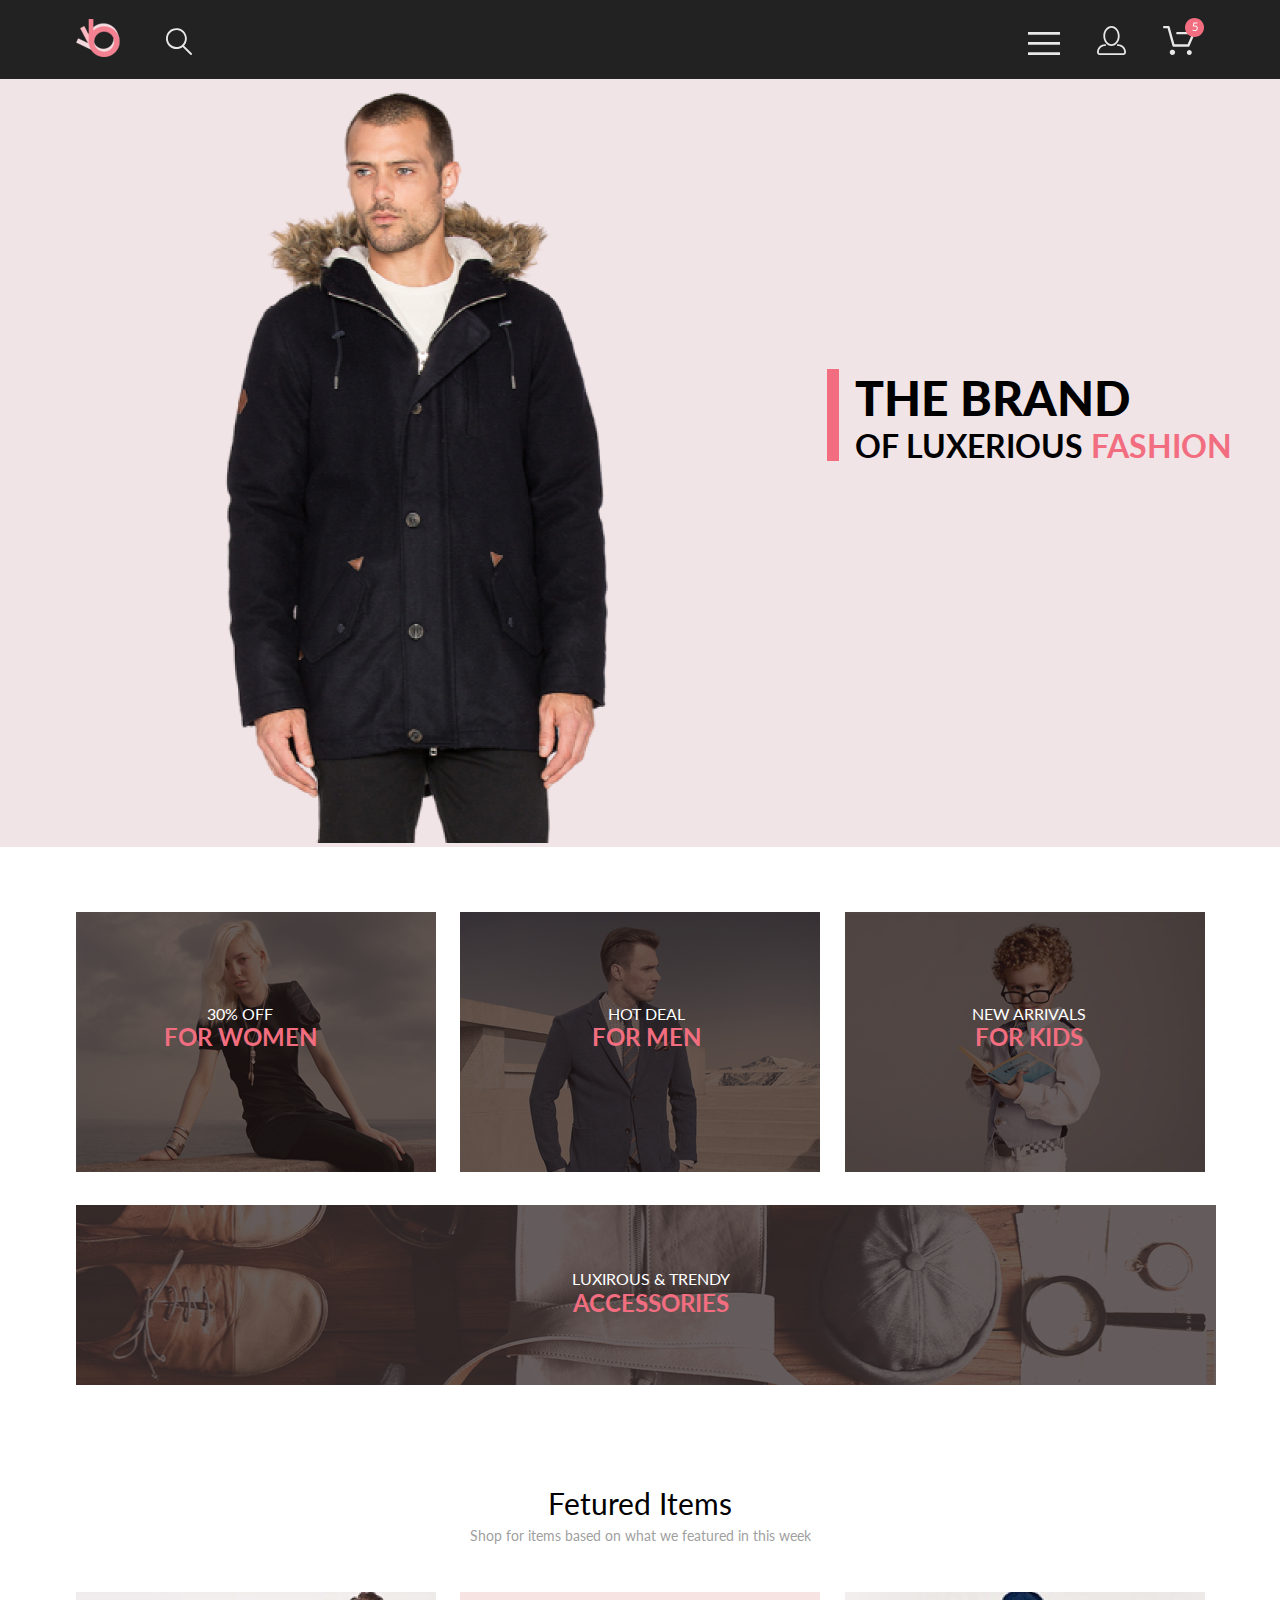
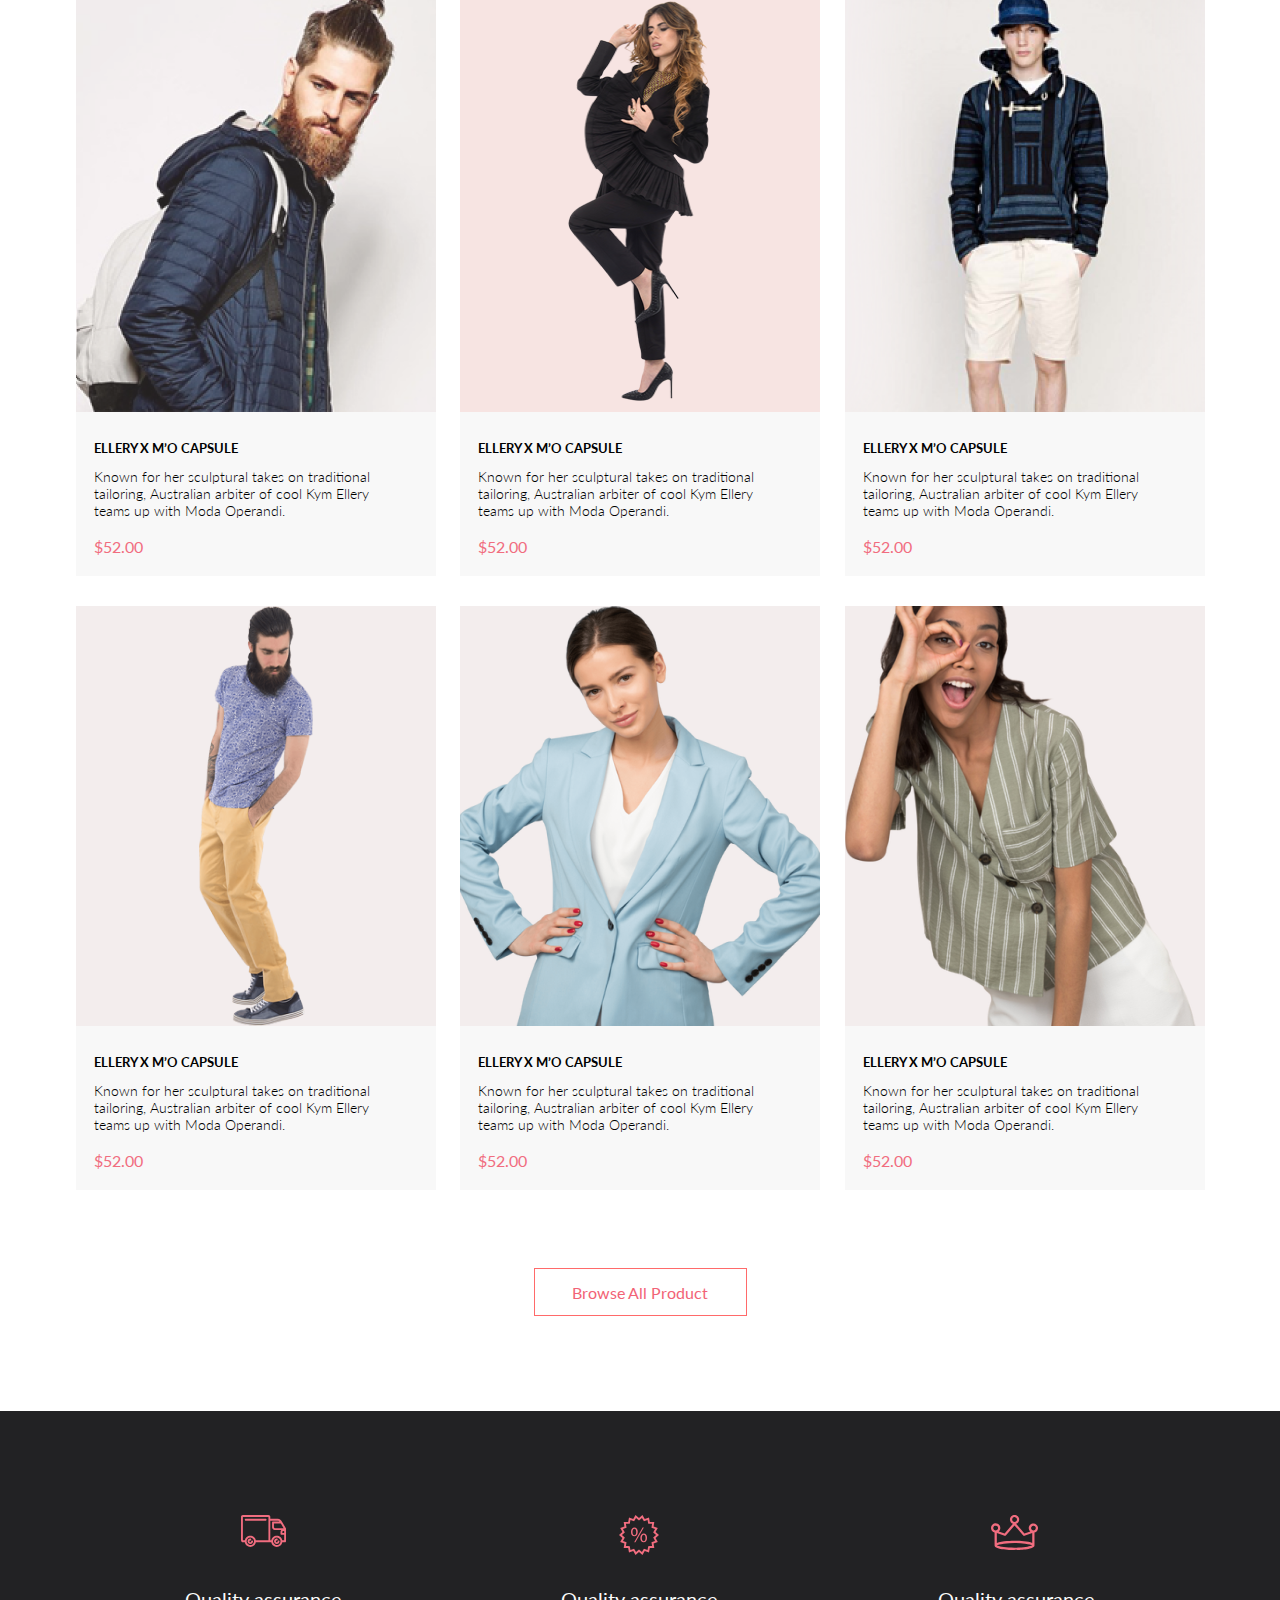
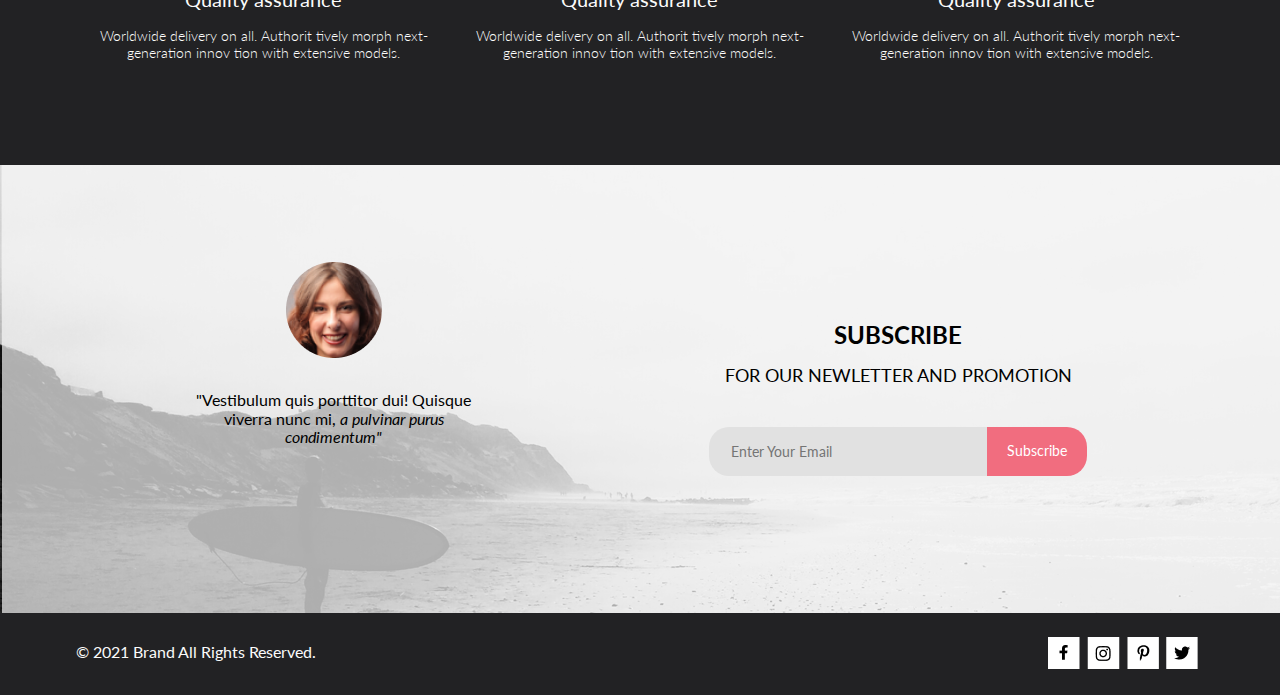
==== html/index.html @ 4361a785 "All pages are ready" ====
<!DOCTYPE html>
<html lang="en">

<head>
    <meta charset="UTF-8">
    <meta http-equiv="X-UA-Compatible" content="IE=edge">
    <meta name="viewport" content="width=device-width, initial-scale=1.0">
    <title>Document</title>
    <link
        href="https://fonts.googleapis.com/css2?family=Lato:ital,wght@0,100;0,300;0,400;0,700;0,900;1,100;1,300;1,400;1,700;1,900&display=swap"
        rel="stylesheet">
    <link rel="stylesheet" href="../css/normalize.css">
    <link rel="stylesheet" href="../css/all.min.css">
    <link rel="stylesheet" href="../css/style.css">
</head>

<body>
    <div class="top-block">
        <div class="container">
            <header class="top-button">
                <div class="top-button-left">
                    <a class="top-button-logo" href='../html/index.html'>
                        <img class="logo-button" src="../img/logo.svg" alt="img_logo">
                    </a>
                    <a class="top-button-search" href=#>
                        <img class="search-button" src="../img/search.svg" alt="img_search">
                    </a>
                </div>
                <div class="top-button-right">
                    <a href=#>
                        <img class="top-menu-button" src="../img/menu.svg" alt="img_menu">
                    </a>
                    <a href='../html/regitsration.html'>
                        <img class="top-button-account" src="../img/person.svg" alt="img_person">
                    </a>
                    <a href='../html/cart.html'>
                        <img class="top-button-cart" src="../img/cart.svg" alt="img_cart">
                    </a>
                </div>
            </header>
        </div>
    </div>
    <main>
        <section class="brand_article">
            <img src="../img/man.png" alt="photo_man">
            <div class="brand_header">
                <h2 class="brand_title">The brand</h2>
                <h3 class="brand_subtitle">of luxerious
                    <span class="fashion_word">fashion</span>
                </h3>
            </div>
        </section>
        <section class="container">
            <div class="categories">
                <div class="categories_item">
                    <a href="#"><img src="../img/for_women.png" alt="category_img" height="260"></a>
                    <div class="categories_item_text">
                        <span class="categories_subtitle">30% off</span> <br>
                        <span class="categories_title">for women</span>
                    </div>
                </div>
                <div class="categories_item">
                    <a href="#"><img src="../img/for_men.png" alt="category_img" height="260"></a>
                    <div class="categories_item_text">
                        <span class="categories_subtitle">Hot deal</span> <br>
                        <span class="categories_title">for men</span>
                    </div>
                </div>
                <div class="categories_item">
                    <a href="#"><img src="../img/for_kids.jpg" alt="category_img" height="260"></a>
                    <div class="categories_item_text">
                        <span class="categories_subtitle">New arrivals</span> <br>
                        <span class="categories_title">for kids</span>
                    </div>
                </div>
                <div class="categories_item_accessories">
                    <a href="#"><img src="../img/accessories.jpg" alt="category_img" height="180"></a>
                    <div class="categories_item_lasttext">
                        <span class="categories_subtitle">Luxirous &amp;&nbsp;Trendy</span> <br>
                        <span class="categories_title">accessories</span>
                    </div>
                </div>
            </div>
        </section>
        <section class="container">
            <header class="header_main">
                <p class="fetures_items">Fetured Items</p>
                <p class="shop_for_items">Shop for items based on&nbsp;what we&nbsp;featured in&nbsp;this week</p>
            </header>
            <ul class="product_item">
                <li class="product_item_block">
                    <a href="../html/product.html"><img src="../img/capsule1.png" alt="capsule"></a>
                    <div class="under_img_info">
                        <h6 class="header_under_img">ELLERY X&nbsp;M&rsquo;O CAPSULE</h6>
                        <p class="content_under_img">Known for her sculptural takes on&nbsp;traditional tailoring,
                            Australian arbiter of&nbsp;cool Kym Ellery teams up&nbsp;with Moda Operandi.</p>
                        <p class="price_under_img">$52.00</p>
                    </div>
                </li>
                <li class="product_item_block">
                    <a href="../html/product.html"><img src="../img/capsule2.png" alt="capsule"></a>
                    <div class="under_img_info">
                        <h6 class="header_under_img">ELLERY X&nbsp;M&rsquo;O CAPSULE</h6>
                        <p class="content_under_img">Known for her sculptural takes on&nbsp;traditional tailoring,
                            Australian arbiter of&nbsp;cool Kym Ellery teams up&nbsp;with Moda Operandi.</p>
                        <p class="price_under_img">$52.00</p>
                    </div>
                </li>
                <li class="product_item_block">
                    <a href="../html/product.html"><img src="../img/capsule3.png" alt="capsule"></a>
                    <div class="under_img_info">
                        <h6 class="header_under_img">ELLERY X&nbsp;M&rsquo;O CAPSULE</h6>
                        <p class="content_under_img">Known for her sculptural takes on&nbsp;traditional tailoring,
                            Australian arbiter of&nbsp;cool Kym Ellery teams up&nbsp;with Moda Operandi.</p>
                        <p class="price_under_img">$52.00</p>
                    </div>
                </li>
                <li class="product_item_block">
                    <a href="../html/product.html"><img src="../img/capsule4.png" alt="capsule"></a>
                    <div class="under_img_info">
                        <h6 class="header_under_img">ELLERY X&nbsp;M&rsquo;O CAPSULE</h6>
                        <p class="content_under_img">Known for her sculptural takes on&nbsp;traditional tailoring,
                            Australian arbiter of&nbsp;cool Kym Ellery teams up&nbsp;with Moda Operandi.</p>
                        <p class="price_under_img">$52.00</p>
                    </div>
                </li>
                <li class="product_item_block">
                    <a href="../html/product.html"><img src="../img/capsule5.png" alt="capsule"></a>
                    <div class="under_img_info">
                        <h6 class="header_under_img">ELLERY X&nbsp;M&rsquo;O CAPSULE</h6>
                        <p class="content_under_img">Known for her sculptural takes on&nbsp;traditional tailoring,
                            Australian arbiter of&nbsp;cool Kym Ellery teams up&nbsp;with Moda Operandi.</p>
                        <p class="price_under_img">$52.00</p>
                    </div>
                </li>
                <li class="product_item_block">
                    <a href="../html/product.html"><img src="../img/capsule6.png" alt="capsule"></a>
                    <div class="under_img_info">
                        <h6 class="header_under_img">ELLERY X&nbsp;M&rsquo;O CAPSULE</h6>
                        <p class="content_under_img">Known for her sculptural takes on&nbsp;traditional tailoring,
                            Australian arbiter of&nbsp;cool Kym Ellery teams up&nbsp;with Moda Operandi.</p>
                        <p class="price_under_img">$52.00</p>
                    </div>
                </li>
            </ul>
            <a href="../html/catalog.html" class="button_browse">Browse All Product</a>
        </section>
        <section class="bottom_block">
            <div class="container">
                <ul class="bottom_block_img">
                    <li><img src="../img/delivery.svg" alt="bottom_img"></li>
                    <li><img src="../img/discounts.svg" alt="bottom_img"></li>
                    <li><img src="../img/assurance.svg" alt="bottom_img"></li>
                </ul>
                <ul class="bottom_block_header">
                    <li>Quality assurance</li>
                    <li>Quality assurance</li>
                    <li>Quality assurance</li>
                </ul>
                <ul class="bottom_block_content">
                    <li class="worldwide_delivery">Worldwide delivery on&nbsp;all. Authorit tively morph
                        next-generation
                        innov tion with extensive models.
                    </li>
                    <li class="worldwide_delivery">Worldwide delivery on&nbsp;all. Authorit tively morph
                        next-generation
                        innov tion with extensive models.
                    </li>
                    <li class="worldwide_delivery">Worldwide delivery on&nbsp;all. Authorit tively morph
                        next-generation
                        innov tion with extensive models.
                    </li>
                </ul>
            </div>
        </section>
    </main>
    <footer class="footer">
        <div class="bottom-content">
            <div class="block">
                <div class="container">
                    <div class="subscription">
                        <div class="subscription_first_column">
                            <img src="../img/feedback.png" alt="feedback_img">
                            <div class="feedback_content">
                                <p class="vestibulum_info">&quot;Vestibulum quis porttitor dui! Quisque viverra
                                    nunc&nbsp;mi,
                                    <span class="pulvinar_info">a&nbsp;pulvinar purus condimentum&quot; </span>
                                </p>
                            </div>
                        </div>
                        <div class="subscription_second_column">
                            <div class="subscribe-button">
                                <p class="title_subscribe">Subscribe</p>
                                <p class="subtitle_subscribe">for our newletter and promotion</p>
                            </div>
                            <div class="input_info">
                                <input type="text" name="email_input" placeholder="Enter Your Email" id="Your_email"
                                    class="inputemail">
                                <form action="#"><button type="submit" class="subscribe_button">Subscribe</button>
                                </form>
                            </div>
                        </div>
                    </div>
                </div>
            </div>
        </div>
        <div class="container">
            <div class="bottoms_rights">
                <div class="rights_reserved">
                    <p>&copy;&nbsp;2021 Brand All Rights Reserved.</p>
                </div>
                <ul class="social-media">
                    <li class="social-media-item"><a href="#"><img src="../img/facebook.png" alt="media_img"></a>
                    </li>
                    <li class="social-media-item"><a href="#"><img src="../img/instagram.png" alt="media_img"></a>
                    </li>
                    <li class="social-media-item"><a href="#"><img src="../img/pinterest.png" alt="media_img"></a>
                    </li>
                    <li class="social-media-item"> <a href="#"><img src="../img/twitter.png" alt="media_img"></a>
                    </li>
                </ul>
            </div>
        </div>
    </footer>
</body>

</html>
---- css/style.css ----
*{
    margin: 0;
    padding: 0;
    font-family: 'Lato', sans-serif;
    font-style: normal;
}
a {
    text-decoration: none;
    color:#6F6E6E;
}
.container {
    max-width: 1129px;
    margin: 0 auto;
}
.top-block {
    background-color: #222222;
}
.top-button {
    display: flex;
    justify-content: space-between;
}
.logo-button{
    padding-top: 18px;
    padding-bottom: 19px;
    padding-right: 41px;
}
.search-button {
    padding-top: 28px;
    padding-bottom: 20px;
}
.top-button-right {
    padding-top: 18px;
}
.top-menu-button {
    padding-right: 33px;
}
.top-button-account {
    padding-right: 33px;
}
.brand_article {
    background-color: #F1E4E6;
    max-width: 1600px;
}
.brand_header {
    margin: 0 0 0 50px;
    text-transform: uppercase;
    position: relative;
    display: inline-block;
    vertical-align: top;
    padding-top: 290px;
}
.brand_header::before {
    content: "";
    display: block;
    width: 12px;
    height: 92px;
    background-color: #f16d7f;
    position: absolute;
    left: -28px;
  }
.brand_title {
    font-weight: 900;
    line-height: 58px;
    font-size: 48px;
}
.brand_subtitle {
    font-weight: 700;
    font-size: 32px;
    line-height: 38px;
}
.fashion_word {
    color: #F16D7F;;
}
.categories {
    display: flex;
    justify-content: space-between;
    flex-wrap: wrap;
}
.categories_item {
    margin-top: 65px;
    position: relative;
}
.categories_item_text {
    position: absolute;
    text-align: center;
    text-transform: uppercase;
    top: 35%;
    right: 33%;
}
.categories_item_lasttext {
    position: absolute;
    text-align: center;
    text-transform: uppercase;
    top: 35%;
    right: 42%;
}
.categories_item_accessories {
    margin-top: 30px;
    max-width: 100%;
    position: relative;
}
.categories_subtitle {
    font-size: 16px;
    line-height: 19px;
    color: #FFFFFF;
    font-weight: 400;
}
.categories_title {
    font-size: 24px;
    line-height: 28px;
    color: #F16D7F;
    font-weight: 700;
}
.header_main {
    text-align: center;
}
.fetures_items {
    font-size: 30px;
    line-height: 36px;
    margin-top: 96px;
    padding-bottom: 6px;
}
.shop_for_items {
    font-size: 14px;
    line-height: 17px;
    margin-bottom: 48px;
    color: #9F9F9F;
}
.product_item {
    list-style: none;
    display: flex;
    justify-content: space-between;
    flex-wrap: wrap;
}

.product_item_block {
    background: #F8F8F8; 
    max-width: 360px;
    margin-bottom: 30px;
}
.under_img_info {
    padding-left: 18px;
}
.header_under_img {
    font-size: 13px;
    line-height: 16px;
    padding-top: 25px;
    padding-bottom: 12px;
}
.content_under_img {
    font-weight: 300;
    font-size: 14px;
    line-height: 17px;
    max-width: 90%;
}
.price_under_img {
    font-size: 16px;
    line-height: 19px;
    color: #F16D7F;
    padding-top: 18px;
    padding-bottom: 20px;
}
.slider_button {
    margin-top: 19px;
    margin-bottom: 97px;
    display: flex;
    justify-content: space-between;
    font-weight: 300;
    font-size: 16px;
    line-height: 19px;
    color:#EBEBEB;
    border: 1px solid #EBEBEB;
    text-align: center;
    max-width: 283px;
    margin-left: 36%;
    padding-bottom: 13px;
    padding-top: 12px;
}
.slide_pages_one {
    color: #EF5B70;
}
.slider_button::before {
    content: url(../img/leftarrow.svg);
    padding-left: 15px;
}
.slider_button::after {
    content: url(../img/rightarrow.svg);
    padding-right: 15px;
}
.button_browse {
    text-decoration: none;
    display: block;
    color: #F26376;
    font-size: 16px;
    line-height: 19px;
    padding-top: 14px;
    padding-bottom: 13px;
    border: 1px solid #FF6A6A;
    text-align: center;
    max-width: 211px;
    align-items: center;
    margin: auto;
    margin-top: 48px;
}
.bottom_block {
    background: #222224;
    max-height: 431px;
    padding-top: 104px;
    padding-bottom: 104px;
    color: #FBFBFB;
    margin-top: 95px;
}
.bottom_block_img {
    display: flex;
    justify-content: space-around;
    list-style: none;
}
.bottom_block_header {
    padding-top: 28px;
    padding-bottom: 16px;
    font-size: 19.96px;
    line-height: 24px;
    font-weight: 400;
    display: flex;
    justify-content: space-around;
    list-style: none;
}
.bottom_block_content {
    font-weight: 300;
    font-size: 14px;
    line-height: 17px;
    display: flex;
    justify-content: space-around;
    text-align: center;
    list-style: none;
}
.footer {
    background: #222224;
}
.block {
    background: url(../img/subscribe_info.png);
    max-height: 448px;
}
.subscription {
    display: flex;
    justify-content: space-around;
    text-align: center;
}
.subscription_first_column {
    padding-top: 97px;
    max-width: 25%;
}
.feedback_content {
    padding-top: 30px;
    padding-bottom: 126px;
}
.pulvinar_info {
    font-style: italic;
}
.subscribe-button {
    padding-top: 150px;
    text-transform: uppercase;
    font-size: 24px;
    line-height: 167.2%;  
}
.title_subscribe {
    font-size: 24px;
    font-weight: 700;
}
.subtitle_subscribe {
    font-size: 18px;
    line-height: 30px;
    font-weight: 400;
    line-height: 40px;
}
.input_info {
    font-size: 14px;
    line-height: 17px;
    display: flex;
    padding-top: 32px;
    padding-bottom: 156px;
}
.inputemail {
    background: #E1E1E1;
    height: 49px;
    width: 256px;
    border: none;
    padding-left: 22px;
    border-top-left-radius: 20px;
    border-bottom-left-radius: 20px;
}
.subscribe_button {
    background: #F16D7F;
    height: 49px;
    width: 100px;
    border: none;
    color: #FFFFFF;
    border-top-right-radius: 20px;
    border-bottom-right-radius: 20px;
}
.bottoms_rights {
    display: flex;
    justify-content: space-between;
}
.rights_reserved {
    padding-top: 30px;
    padding-bottom: 30px;
    background: #222224;
    color: #FBFBFB;
}
.social-media {
    display: flex;
    list-style: none;
    padding-top: 24px;
    padding-bottom: 23px;
}
.social-media-item {
    padding-right: 7px;
}
.arrivals_heading {
    background-color: #F8F3F4;
    padding-top: 59px;
    padding-bottom: 60px;
}
.top_arrivals_block {
    display: flex;
    justify-content: space-between;
    text-transform: uppercase;
}
.top_arrivals_head {
    font-size: 24px;
    line-height: 29px;
    color: #F16D7F;
    text-decoration: none;
}
.top_arrivals_title {
    font-weight: 300;
    font-size: 14px;
    line-height: 17px;
    color: #636363;
    text-decoration: none;
}
.top_arrivals_subtitle {
    font-weight: 700;
    color: #F16D7F;
}
.customization {
    margin-top: 51px;
    margin-bottom: 64px;
    text-transform: uppercase;
    font-size: 14px;
    line-height: 17px;
    display: flex;
}
.top_filter {
    font-weight: 600;
    min-width: 34%;
}
.top_filter::after {
    content: url(../img/filter.svg);
    padding-left: 11px;
}
.top_tranding {
    list-style: none;
    display: flex;
    color: #6F6E6E;
}
.top_tranding_now::after {
    content: url(../img/arrow.svg);
    padding-left: 10px;
    padding-right: 27px;
}
.top_size::after {
    content: url(../img/arrow.svg);
    padding-left: 10px;
    padding-right: 27px;
}
.top_price::after {
    content: url(../img/arrow.svg);
    padding-left: 10px;
    padding-right: 27px;
}
.select_outfit {
    background-color: #F7F7F7;
    display: flex;
    justify-content: space-between;
}
.select_outfit::before {
    content: url(../img/arrow_left.svg);
    padding-top: 365px;
}
.select_outfit::after {
    content: url(../img/arrow_right.svg);
    padding-top: 365px;
}
.item_info {
    border: 1px solid #EAEAEA;
    padding-top: 64px;
    padding-bottom: 64px;
    margin-bottom: 129px;
}
.item_description {
    text-align: center;
}
.item_description_title {
    text-transform: uppercase;
    font-weight: 300;
    font-size: 14px;
    line-height: 17px;
    color: #F16D7F;
}
.item_description_title::after {
    content: '';
    display: block;
    width: 63px;
    height: 3px;
    background-color: #EF5B70;
    margin: 12px auto;
    align-items: center;
}
.item_description_subtitle {
    text-transform: uppercase;
    font-weight: 300;
    font-size: 18px;
    line-height: 22px;
    color: #4D4D4D;
}
.item_description_text {
    font-weight: 300;
    font-size: 14px;
    line-height: 17px;
    color: #5E5E5E;
    padding-top: 48px;
    padding-bottom: 32px;
    display: inline-block;
    max-width: 49%;
    padding-bottom: 32px;
}
.item_description_price {
    font-weight: 300;
    font-size: 24px;
    line-height: 29px;
    color: #EF5B70;
}
.item_description_price::after {
    content: '';
    border: 1px solid #EAEAEA;
    display: block;
    margin: 65px auto;
    width: 641px;
}
.select_item_list {
    display: flex;
    justify-content: center;
    text-align: center;
    list-style: none;
    text-transform: uppercase;
    font-size: 14px;
    line-height: 17px;
    color: #6F6E6E;
}
.select_item_color::after {
    content: url(../img/arrow.svg);
    padding-left: 9px;
    padding-right: 23px;
}
.select_item_size::after {
    content: url(../img/arrow.svg);
    padding-left: 9px;
    padding-right: 23px;
}
.select_item_quantity::after {
    content: url(../img/arrow.svg);
    padding-left: 9px;
}
.product_item_cards {
    list-style: none;
    display: flex;
    justify-content: space-between;
    flex-wrap: wrap;
    margin-bottom: 98px;
}
.add_to_cart_btn {
    text-decoration: none;
    display: block;
    color: #F26376;
    font-size: 16px;
    line-height: 19px;
    padding-top: 14px;
    padding-bottom: 13px;
    border: 1px solid #FF6A6A;
    text-align: center;
    max-width: 211px;
    align-items: center;
    margin: auto;
    margin-top: 48px;
}
.add_to_cart_btn::before {
    content: url(../img/cart2.svg);
    padding-right: 23px;
}
.main_page_content {
    display: flex;
    justify-content: space-between;
}
.cart_top_block {
    text-transform: uppercase;
    font-size: 24px;
    line-height: 29px;
    color: #F16D7F;
}
.container_cart_content {
    max-width: 652px;
    margin: auto;
    margin-right: -1px;
    margin-top: 96px;
    margin-bottom: 144px;
}
.selected_item {
    display: flex;
    margin-bottom: 24px;
    -webkit-box-shadow: 15px 15px 27px -3px rgba(34, 60, 80, 0.27);
-moz-box-shadow: 15px 15px 27px -3px rgba(34, 60, 80, 0.27);
box-shadow: 15px 15px 27px -3px rgba(34, 60, 80, 0.27);
    max-width: 652px;
}
.selected_item_info {
    padding-top: 22px;
    padding-left: 31px;
}
.selected_item_title {
    font-size: 24px;
    line-height: 29px;
    text-transform: uppercase;
    padding-bottom: 42px;
    width: 70%;
}
.selected_item::after {
    content: url(../img/cross.svg);
    padding-top: 28px;
    padding-right: 22px;
}
.selected_item_subtitle {
    list-style: none;
    font-size: 22px;
    line-height: 26px;
    color: #575757;
}
.selected_item_list {
    margin-bottom: 6px;
}
.subtitle_price {
    color: #F16D7F;
}
.selected_item_amount {
    border: 1px solid #EAEAEA;
    padding: 1px 15px;
    margin-left: 24px;
}
.cart_main_content_btn {
    text-transform: uppercase;
    list-style: none;
    display: flex;
    justify-content: space-between;
    margin-top: 89px;
}
.cart_clear_btn {
    border: 1px solid #A4A4A4;
    padding: 16px 40px;
}
.container_delivery {
    max-width: 360px;
    margin: 0 auto;
    padding-top: 113px;
}
.delivery_head {
    font-weight: 300;
    font-size: 16px;
    line-height: 19px;
    color: #222222;
    text-transform: uppercase;
}
.delivery_input_field {
    min-height: 44px;
    min-width: 340px;
    margin-top: 21px;
    padding-left: 17px;
    display: block;
    border: 1px solid #A4A4A4;
    font-weight: 300;
    font-size: 13px;
    line-height: 16px;
    color: #222222;
}
.quote_btn {
    min-width: 100px;
    min-height: 34px;
    background: transparent;
    border: 1px solid #A4A4A4;
    font-weight: 300;
    font-size: 11px;
    line-height: 13px;
    color: #4A4A4A;
    text-transform: uppercase;
    margin-top: 24px;
    margin-bottom: 57px;
}
.payment {
    background: #F5F3F3;
    min-width: 360px;
}
.payment_subtitle {
    padding-top: 39px;
    padding-right: 34px;
    text-transform: uppercase;
    font-size: 11px;
    line-height: 13px;
    color: #4A4A4A;
    text-align: right;
    font-weight: 400;
}
.payment_title {
    padding-top: 12px;
    padding-right: 37px;
    font-weight: 300;
    font-size: 16px;
    line-height: 19px;
    color: #222222;
    text-transform: uppercase;
    text-align: right;
}
.payment_title::after {
    content: '';
    border: 1px solid #E2E2E2;
    display: block;
    width: 275px;
    margin: 21px auto;
}
.payment_title_sum {
    color: #F16D7F;
}
.checkout_btn {
    background: #F16D7F;
    color: #FFFFFF;
    text-transform: uppercase;
    font-weight: 300;
    font-size: 16px;
    line-height: 19px;
    min-width: 273px;
    min-height: 50px;
    border: none;
    margin-left: 44px;
    margin-bottom: 42px;
    margin-top: -3px;
}
.name_heading {
    margin-top: 64px;
    display: block;
    font-weight: 300;
    font-size: 16px;
    line-height: 19px;
    color: #222222;
}
.info_input {
    margin-top: 21px;
    display: block;
    padding-left: 17px;
    color: #B1B1B1;
    min-height: 65px;
    min-width: 359px;
    border: 1px solid #A4A4A4;
}
.info_input::placeholder{
    color: #B1B1B1;
}
.gender_field {
    margin-top: 31px;
    margin-bottom: 33px;
    display: flex;
}
.gender_select {
    margin-right: 20px;
    color: #A4A4A4;
}
.gender_select_btn {
    margin-right: 10px;
    min-height: 17px;
    min-width: 17px;
}
.login_heading {
    font-weight: 300;
    font-size: 16px;
    line-height: 19px;
    color: #222222;
}
.login_pass_help {
    display: block;
    font-weight: 300;
    font-size: 13px;
    line-height: 16px;
    color: #B1B1B1;
    padding-top: 16px;
    padding-bottom: 19px;
}
.join_btn {
    background: #F16D7F;
    color: #FFFFFF;
    min-height: 50px;
    min-width: 167px;
    border: none;
    text-transform: uppercase;
    margin-bottom: 96px;
}
.join_btn::after {
    content: url(../img/join_btn.svg);
    padding-left: 20px;
}
.fill_in_form {

}
.loyalty_program {
    color: #000000;
    font-weight: 300;
    font-size: 24px;
    line-height: 29px;
    margin-top: 64px;
}
.loyalty_program_head {
    text-transform: uppercase;
    padding-bottom: 22px;
}
.loyalty_program_text {
    padding-bottom: 21px;
}
.loyalty_program_list {
    list-style: none;
}
.list_paragraph {
    padding-bottom: 16px;
}
.list_paragraph::before {
    content: url(../img/tick.svg);
    padding-right: 23px;
}
.registration_main_info {
    display: flex;
    justify-content: space-between;
    margin: 0 auto;
    max-width: 1129px;
}
.container_loyalty {
    margin-left: 128px;
}
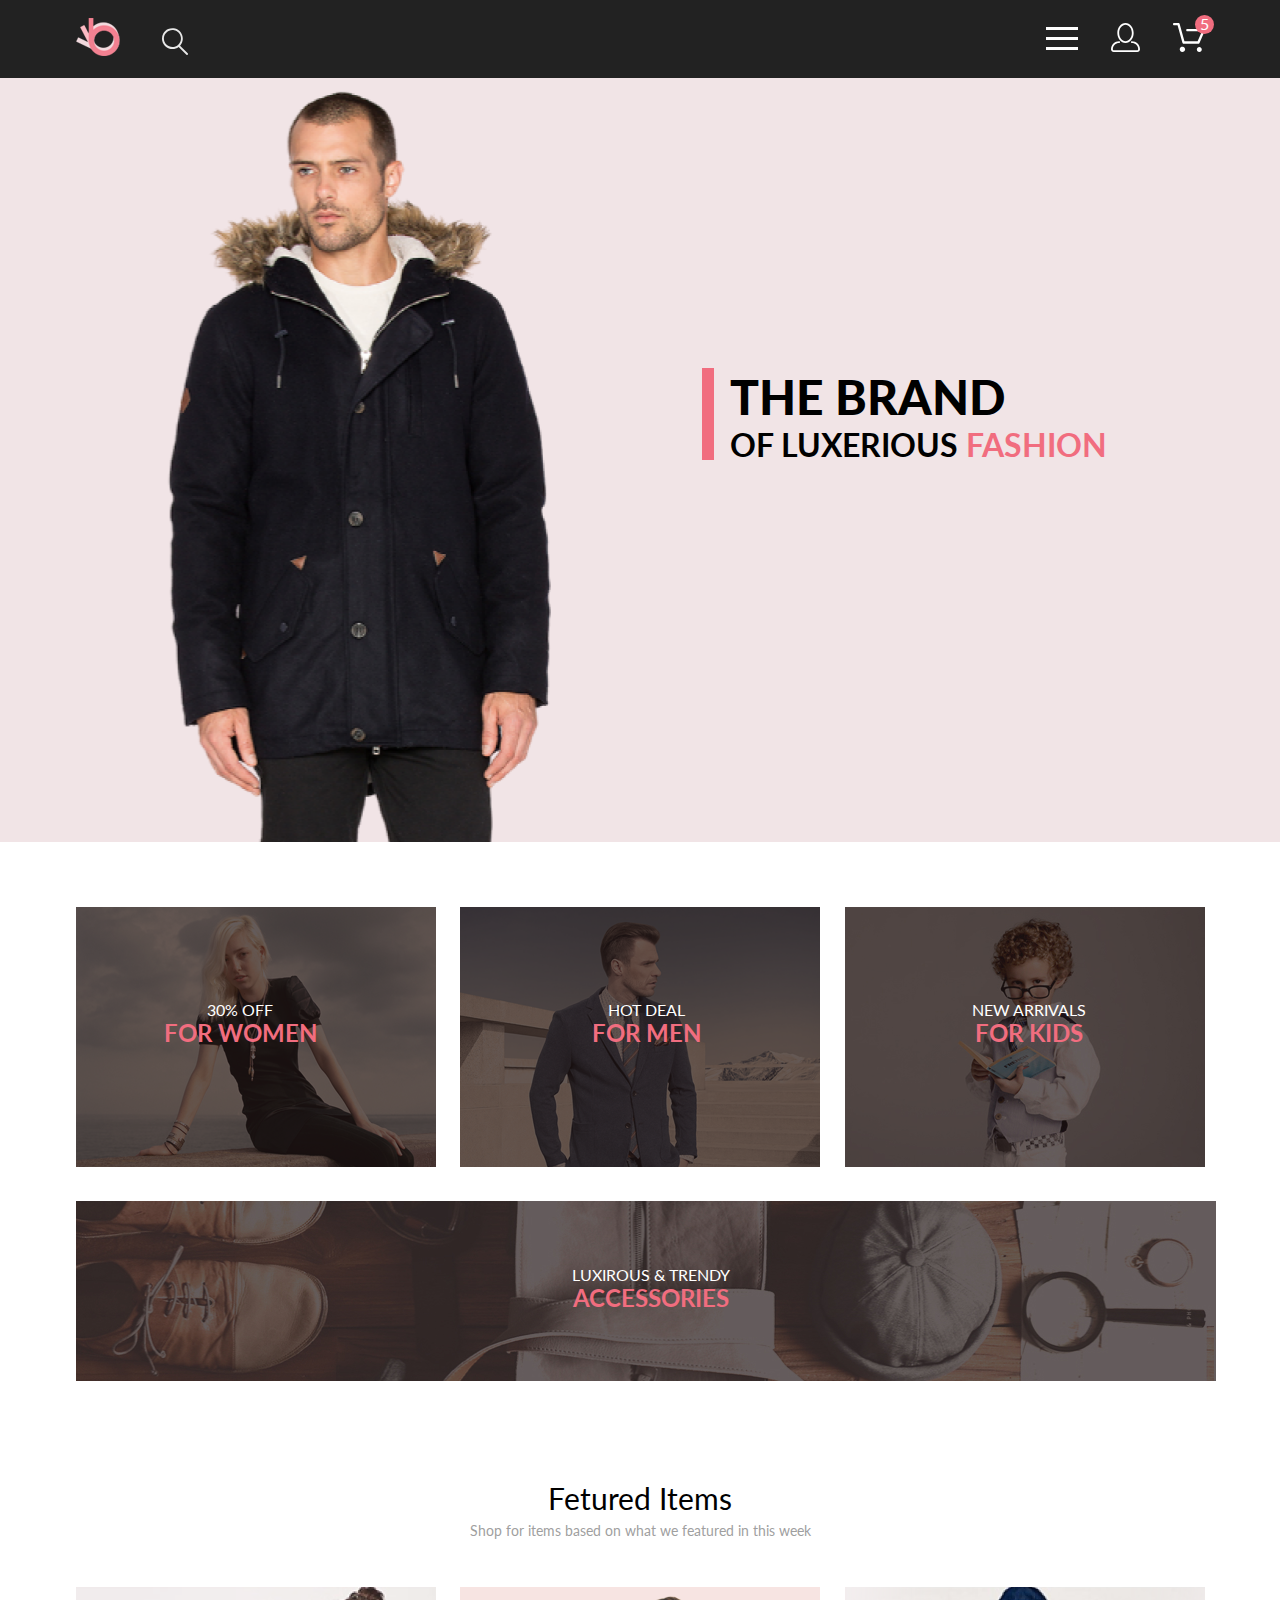
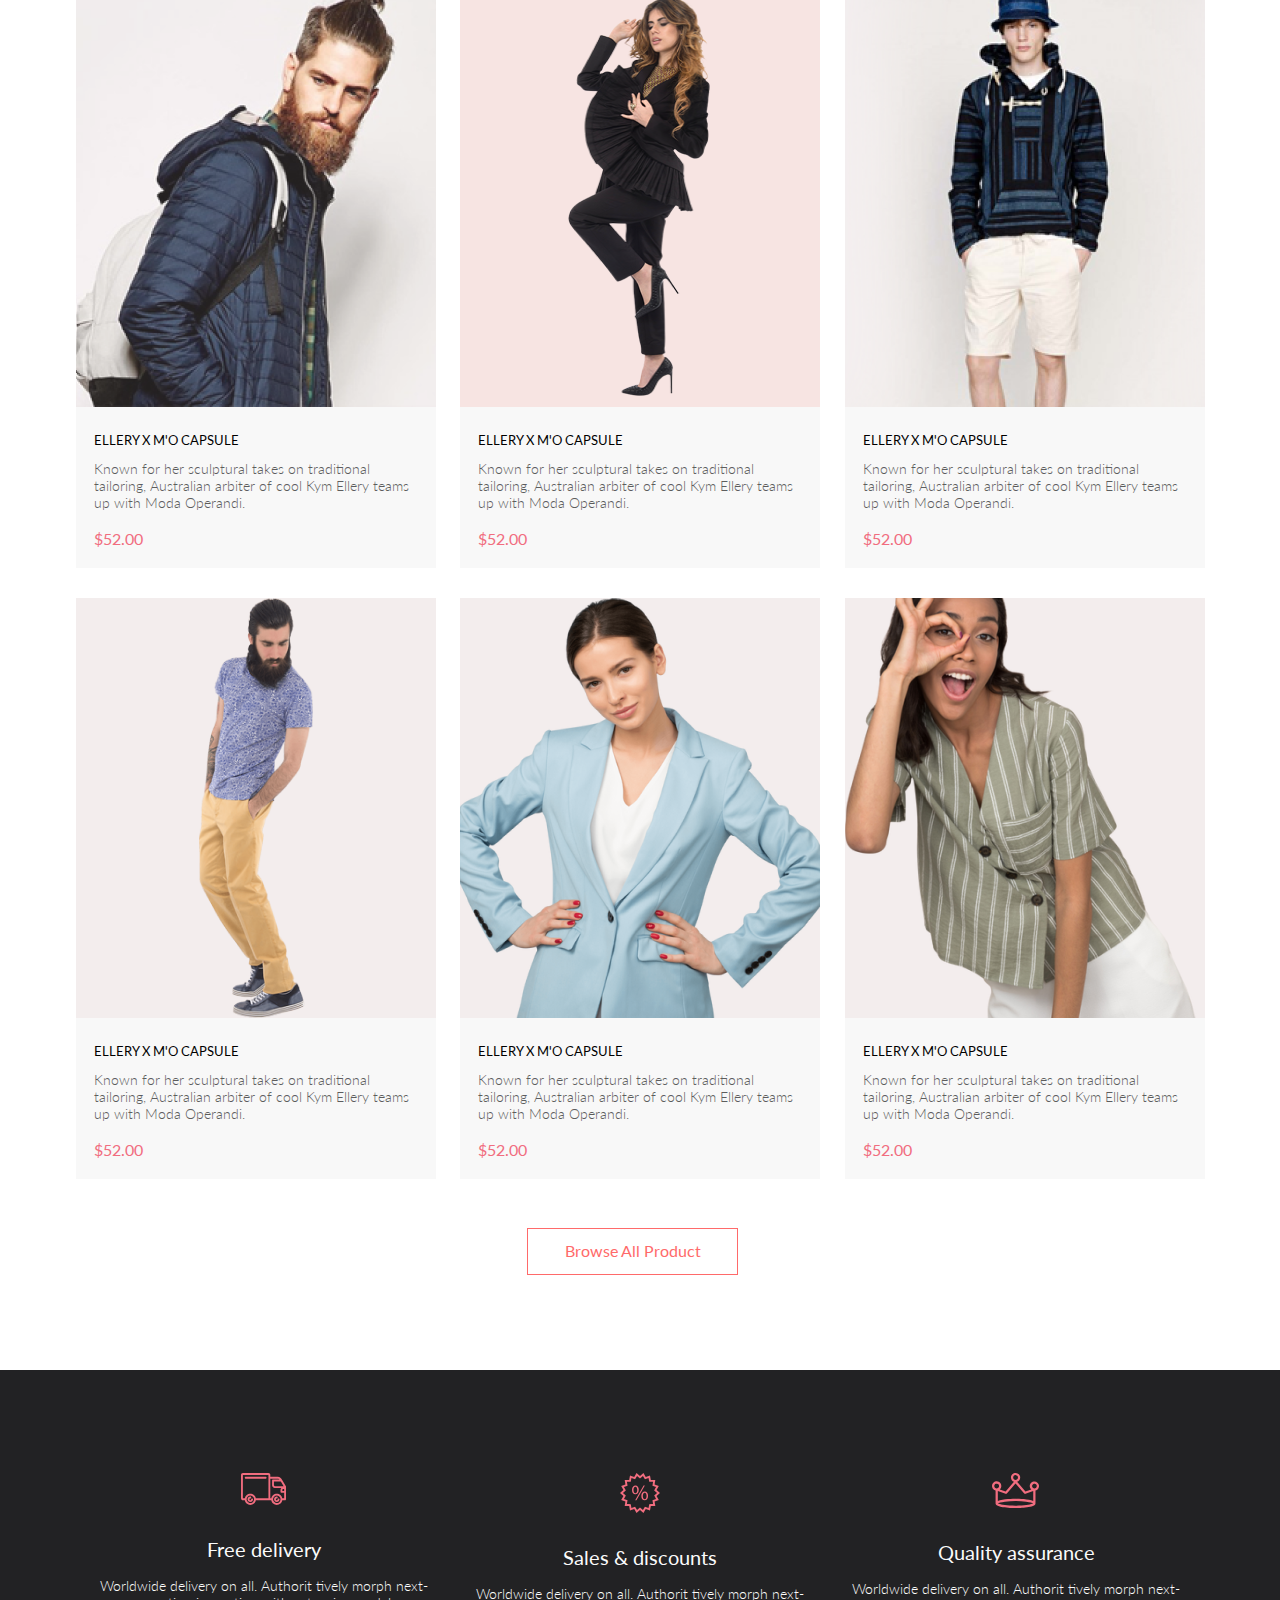
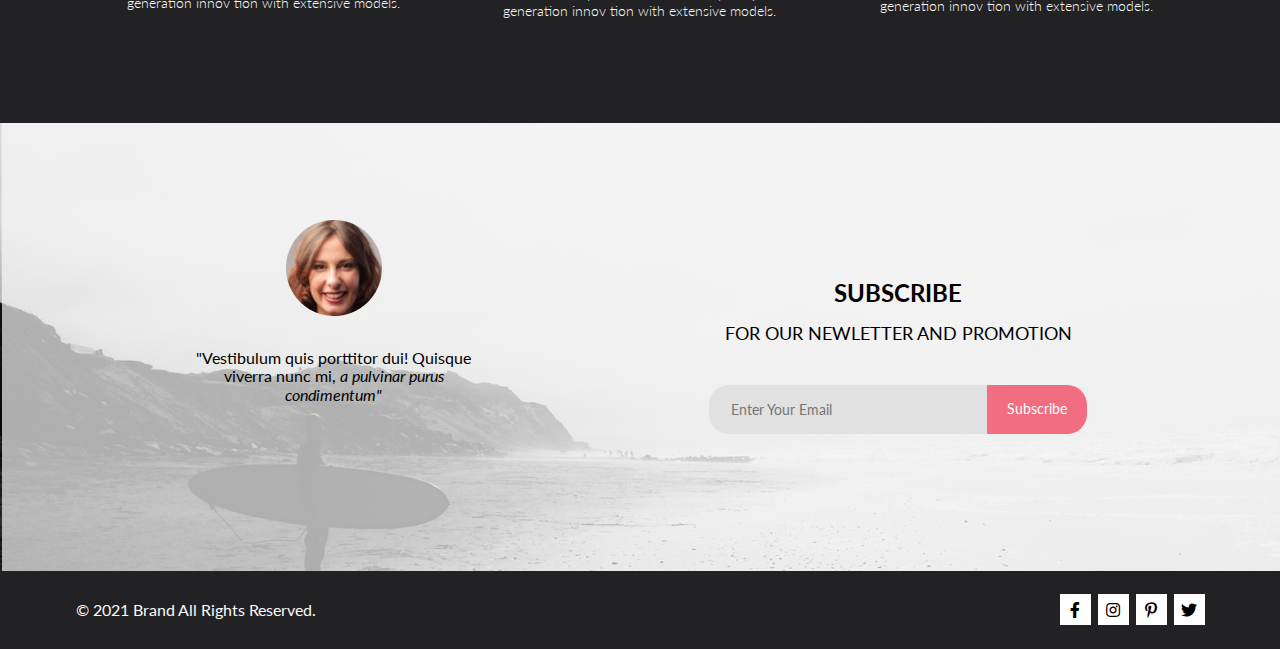
==== commit 9ad45808: "Внесены изменения в главную и каталог" ====
--- a/html/index.html
+++ b/html/index.html
@@ -15,34 +15,43 @@
 </head>
 
 <body>
-    <div class="top-block">
+    <section class="top-block">
         <div class="container">
             <header class="top-button">
                 <div class="top-button-left">
                     <a class="top-button-logo" href='../html/index.html'>
                         <img class="logo-button" src="../img/logo.svg" alt="img_logo">
                     </a>
-                    <a class="top-button-search" href=#>
-                        <img class="search-button" src="../img/search.svg" alt="img_search">
-                    </a>
+                    <form action="search" class="top-button-search">
+                        <input class="search-input" id="search" type="search">
+                        <label for="search" class="search-label"></label>
+                    </form>
                 </div>
                 <div class="top-button-right">
-                    <a href=#>
-                        <img class="top-menu-button" src="../img/menu.svg" alt="img_menu">
-                    </a>
-                    <a href='../html/regitsration.html'>
-                        <img class="top-button-account" src="../img/person.svg" alt="img_person">
-                    </a>
-                    <a href='../html/cart.html'>
-                        <img class="top-button-cart" src="../img/cart.svg" alt="img_cart">
-                    </a>
+                    <button class="top-menu-btn">
+                        <span class="menu-btn-item"></span>
+                    </button>
+                    <button class="top-button-account">
+                        <svg class="account-item" width="29" height="29" viewBox="0 0 29 29"
+                            xmlns="http://www.w3.org/2000/svg">
+                            <path
+                                d="M14.5 19.937C19 19.937 22.656 15.464 22.656 9.968C22.656 4.472 19 0 14.5 0C13.3631 0.0217413 12.2463 0.303398 11.2351 0.823397C10.2239 1.34339 9.34507 2.08794 8.66602 3C7.12663 4.99573 6.30819 7.45381 6.34399 9.974C6.34399 15.465 10 19.937 14.5 19.937ZM14.5 1.813C18 1.813 20.844 5.472 20.844 9.969C20.844 14.466 17.998 18.125 14.5 18.125C11.002 18.125 8.15603 14.465 8.15503 9.969C8.15403 5.473 11 1.813 14.5 1.813ZM20.844 18.125C20.6036 18.125 20.373 18.2205 20.203 18.3905C20.033 18.5605 19.9375 18.7911 19.9375 19.0315C19.9375 19.2719 20.033 19.5025 20.203 19.6725C20.373 19.8425 20.6036 19.938 20.844 19.938C22.526 19.9399 24.1386 20.6088 25.3279 21.7982C26.5172 22.9875 27.1861 24.6 27.188 26.282C27.1875 26.5221 27.0918 26.7523 26.922 26.9221C26.7522 27.0918 26.5221 27.1875 26.282 27.188H2.71997C2.47985 27.1875 2.24975 27.0918 2.07996 26.9221C1.91016 26.7523 1.81449 26.5221 1.81396 26.282C1.81608 24.6001 2.48517 22.9877 3.67444 21.7985C4.86371 20.6092 6.47608 19.9401 8.15796 19.938C8.39824 19.938 8.62868 19.8425 8.79858 19.6726C8.96849 19.5027 9.06396 19.2723 9.06396 19.032C9.06396 18.7917 8.96849 18.5613 8.79858 18.3914C8.62868 18.2215 8.39824 18.126 8.15796 18.126C5.99541 18.1279 3.92201 18.9875 2.39258 20.5164C0.863144 22.0453 0.00264777 24.1185 0 26.281C0.000794067 27.0019 0.287502 27.693 0.797241 28.2027C1.30698 28.7125 1.99811 28.9992 2.71899 29H26.282C27.0027 28.9989 27.6936 28.7121 28.2031 28.2024C28.7126 27.6927 28.9992 27.0017 29 26.281C28.9974 24.1187 28.1372 22.0457 26.6083 20.5168C25.0793 18.9878 23.0063 18.1276 20.844 18.125Z" />
+                        </svg>
+                    </button>
+                    <button class="cart-btn">
+                        <svg class="cart-btn-icon" width="32" height="29" viewBox="0 0 32 29"
+                            xmlns="http://www.w3.org/2000/svg">
+                            <path
+                                d="M26.1998 29C25.5521 28.9738 24.9404 28.6948 24.4961 28.2227C24.0518 27.7506 23.8103 27.1232 23.8234 26.475C23.8365 25.8269 24.1032 25.2097 24.5662 24.7559C25.0292 24.3022 25.6516 24.048 26.2999 24.048C26.9482 24.048 27.5706 24.3022 28.0336 24.7559C28.4966 25.2097 28.7633 25.8269 28.7764 26.475C28.7895 27.1232 28.5479 27.7506 28.1036 28.2227C27.6593 28.6948 27.0477 28.9738 26.3999 29H26.1998ZM6.75183 26.32C6.75183 25.79 6.90901 25.2718 7.20349 24.8311C7.49797 24.3904 7.91654 24.0469 8.40625 23.844C8.89596 23.6412 9.43484 23.5881 9.95471 23.6915C10.4746 23.7949 10.9521 24.0502 11.3269 24.425C11.7017 24.7998 11.957 25.2773 12.0604 25.7972C12.1638 26.317 12.1107 26.8559 11.9078 27.3456C11.705 27.8353 11.3615 28.2539 10.9208 28.5483C10.4801 28.8428 9.96194 29 9.43188 29C9.07977 29.0003 8.73102 28.9311 8.40564 28.7966C8.08026 28.662 7.7846 28.4646 7.53552 28.2158C7.28645 27.9669 7.08891 27.6713 6.9541 27.3461C6.81929 27.0208 6.74988 26.6721 6.74988 26.32H6.75183ZM10.5519 20.686C10.2924 20.6868 10.0398 20.6024 9.83301 20.4457C9.62617 20.2891 9.47648 20.0689 9.40686 19.819L4.57385 2.36401H1.18091C0.867422 2.36401 0.566761 2.23947 0.345093 2.01781C0.123425 1.79614 -0.00109863 1.49549 -0.00109863 1.18201C-0.00109863 0.868519 0.123425 0.567873 0.345093 0.346205C0.566761 0.124537 0.867422 5.81268e-06 1.18091 5.81268e-06H5.46191C5.7214 -0.00080736 5.97394 0.0837201 6.18066 0.240568C6.38739 0.397416 6.53674 0.617884 6.60583 0.868006L11.4388 18.323H24.6168L28.9999 8.27501H14.3999C14.2417 8.27961 14.0843 8.25242 13.9368 8.19507C13.7893 8.13771 13.6548 8.05134 13.5413 7.94108C13.4277 7.83082 13.3375 7.69891 13.2759 7.55315C13.2143 7.40739 13.1825 7.25075 13.1825 7.0925C13.1825 6.93426 13.2143 6.77762 13.2759 6.63186C13.3375 6.4861 13.4277 6.35419 13.5413 6.24393C13.6548 6.13367 13.7893 6.0473 13.9368 5.98994C14.0843 5.93259 14.2417 5.90541 14.3999 5.91001H30.8129C31.0086 5.90996 31.2011 5.95866 31.3733 6.05172C31.5454 6.14478 31.6917 6.27926 31.7988 6.44301C31.9067 6.60729 31.9723 6.79569 31.9897 6.99145C32.0072 7.18721 31.976 7.38424 31.8989 7.565L26.4939 19.977C26.4015 20.1876 26.2499 20.3668 26.0574 20.4927C25.8649 20.6186 25.6399 20.6858 25.4099 20.686H10.5519Z" />
+                        </svg>
+                        <span class="cart-btn-txt">5</span>
+                    </button>
                 </div>
             </header>
         </div>
-    </div>
+    </section>
     <main>
         <section class="brand_article">
-            <img src="../img/man.png" alt="photo_man">
             <div class="brand_header">
                 <h2 class="brand_title">The brand</h2>
                 <h3 class="brand_subtitle">of luxerious
@@ -62,8 +71,8 @@
                 <div class="categories_item">
                     <a href="#"><img src="../img/for_men.png" alt="category_img" height="260"></a>
                     <div class="categories_item_text">
-                        <span class="categories_subtitle">Hot deal</span> <br>
-                        <span class="categories_title">for men</span>
+                        <p class="categories_subtitle">Hot deal</p>
+                        <header class="categories_title">for men</header>
                     </div>
                 </div>
                 <div class="categories_item">
@@ -89,98 +98,134 @@
             </header>
             <ul class="product_item">
                 <li class="product_item_block">
-                    <a href="../html/product.html"><img src="../img/capsule1.png" alt="capsule"></a>
-                    <div class="under_img_info">
-                        <h6 class="header_under_img">ELLERY X&nbsp;M&rsquo;O CAPSULE</h6>
-                        <p class="content_under_img">Known for her sculptural takes on&nbsp;traditional tailoring,
-                            Australian arbiter of&nbsp;cool Kym Ellery teams up&nbsp;with Moda Operandi.</p>
-                        <p class="price_under_img">$52.00</p>
-                    </div>
-                </li>
-                <li class="product_item_block">
-                    <a href="../html/product.html"><img src="../img/capsule2.png" alt="capsule"></a>
-                    <div class="under_img_info">
-                        <h6 class="header_under_img">ELLERY X&nbsp;M&rsquo;O CAPSULE</h6>
-                        <p class="content_under_img">Known for her sculptural takes on&nbsp;traditional tailoring,
-                            Australian arbiter of&nbsp;cool Kym Ellery teams up&nbsp;with Moda Operandi.</p>
-                        <p class="price_under_img">$52.00</p>
-                    </div>
-                </li>
-                <li class="product_item_block">
-                    <a href="../html/product.html"><img src="../img/capsule3.png" alt="capsule"></a>
-                    <div class="under_img_info">
-                        <h6 class="header_under_img">ELLERY X&nbsp;M&rsquo;O CAPSULE</h6>
-                        <p class="content_under_img">Known for her sculptural takes on&nbsp;traditional tailoring,
-                            Australian arbiter of&nbsp;cool Kym Ellery teams up&nbsp;with Moda Operandi.</p>
-                        <p class="price_under_img">$52.00</p>
-                    </div>
-                </li>
-                <li class="product_item_block">
-                    <a href="../html/product.html"><img src="../img/capsule4.png" alt="capsule"></a>
-                    <div class="under_img_info">
-                        <h6 class="header_under_img">ELLERY X&nbsp;M&rsquo;O CAPSULE</h6>
-                        <p class="content_under_img">Known for her sculptural takes on&nbsp;traditional tailoring,
-                            Australian arbiter of&nbsp;cool Kym Ellery teams up&nbsp;with Moda Operandi.</p>
-                        <p class="price_under_img">$52.00</p>
-                    </div>
-                </li>
-                <li class="product_item_block">
-                    <a href="../html/product.html"><img src="../img/capsule5.png" alt="capsule"></a>
-                    <div class="under_img_info">
-                        <h6 class="header_under_img">ELLERY X&nbsp;M&rsquo;O CAPSULE</h6>
-                        <p class="content_under_img">Known for her sculptural takes on&nbsp;traditional tailoring,
-                            Australian arbiter of&nbsp;cool Kym Ellery teams up&nbsp;with Moda Operandi.</p>
-                        <p class="price_under_img">$52.00</p>
-                    </div>
-                </li>
-                <li class="product_item_block">
-                    <a href="../html/product.html"><img src="../img/capsule6.png" alt="capsule"></a>
-                    <div class="under_img_info">
-                        <h6 class="header_under_img">ELLERY X&nbsp;M&rsquo;O CAPSULE</h6>
-                        <p class="content_under_img">Known for her sculptural takes on&nbsp;traditional tailoring,
-                            Australian arbiter of&nbsp;cool Kym Ellery teams up&nbsp;with Moda Operandi.</p>
-                        <p class="price_under_img">$52.00</p>
-                    </div>
+                    <img class="products-item-photo" src="../img/capsule1.png" alt="description" height="420">
+                    <div class="under_img_info">
+                        <span class="header_under_img">ellery x m'o capsule </span>
+                        <p class="content_under_img">Known for her sculptural takes on traditional tailoring,
+                            Australian arbiter of cool Kym Ellery teams up with Moda Operandi.</p>
+                        <span class="price_under_img">$52.00</span>
+                    </div>
+                    <button class="products-item-btn">
+                        <svg width="27" height="25" viewBox="0 0 27 25" xmlns="http://www.w3.org/2000/svg">
+                            <path
+                                d="M21.876 22.2662C21.921 22.2549 21.9423 22.2339 21.96 22.2129C21.9678 22.2037 21.9756 22.1946 21.9835 22.1855C22.02 22.1438 22.0233 22.0553 22.0224 22.0105C22.0092 21.9044 21.9185 21.8315 21.8412 21.8315C21.8375 21.8315 21.8336 21.8317 21.8312 21.8318C21.7531 21.8372 21.6653 21.9409 21.6719 22.0625C21.6813 22.1793 21.7675 22.2662 21.8392 22.2662H21.876ZM8.21954 22.2599C8.31873 22.2599 8.39935 22.1655 8.39935 22.0496C8.39935 21.9341 8.31873 21.8401 8.21954 21.8401C8.12042 21.8401 8.03973 21.9341 8.03973 22.0496C8.03973 22.1655 8.12042 22.2599 8.21954 22.2599ZM21.9995 24.2662C21.9517 24.2662 21.8878 24.2662 21.8392 24.2662C20.7017 24.2662 19.7567 23.3545 19.6765 22.198C19.5964 20.9929 20.4937 19.9183 21.6953 19.8364C21.7441 19.8331 21.7928 19.8315 21.8412 19.8315C22.9799 19.8315 23.9413 20.7324 24.019 21.8884C24.0505 22.4915 23.8741 23.0612 23.4898 23.5012C23.1055 23.9575 22.5764 24.2177 21.9995 24.2662ZM8.21954 24.2599C7.01532 24.2599 6.03973 23.2709 6.03973 22.0496C6.03973 20.8291 7.01532 19.8401 8.21954 19.8401C9.42371 19.8401 10.3994 20.8291 10.3994 22.0496C10.3994 23.2709 9.42371 24.2599 8.21954 24.2599ZM21.1984 17.3938H9.13306C8.70013 17.3938 8.31586 17.1005 8.20331 16.6775L4.27753 2.24768H1.52173C0.993408 2.24768 0.560547 1.80859 0.560547 1.27039C0.560547 0.733032 0.993408 0.292969 1.52173 0.292969H4.99933C5.43134 0.292969 5.81561 0.586304 5.9281 1.01025L9.85394 15.4391H20.5576L24.1144 7.13379H12.2578C11.7286 7.13379 11.2957 6.69373 11.2957 6.15649C11.2957 5.61914 11.7286 5.17908 12.2578 5.17908H25.5886C25.9091 5.17908 26.2141 5.34192 26.3896 5.61914C26.566 5.89539 26.5984 6.23743 26.4697 6.547L22.0795 16.807C21.9193 17.1653 21.5827 17.3938 21.1984 17.3938Z" />
+                        </svg>
+                        <span>Add to Cart</span>
+                    </button>
+                </li>
+                <li class="product_item_block">
+                    <img class="products-item-photo" src="../img/capsule2.png" alt="description" height="420">
+                    <div class="under_img_info">
+                        <span class="header_under_img">ellery x m'o capsule </span>
+                        <p class="content_under_img">Known for her sculptural takes on traditional tailoring,
+                            Australian arbiter of cool Kym Ellery teams up with Moda Operandi.</p>
+                        <span class="price_under_img">$52.00</span>
+                    </div>
+                    <button class="products-item-btn">
+                        <svg width="27" height="25" viewBox="0 0 27 25" xmlns="http://www.w3.org/2000/svg">
+                            <path
+                                d="M21.876 22.2662C21.921 22.2549 21.9423 22.2339 21.96 22.2129C21.9678 22.2037 21.9756 22.1946 21.9835 22.1855C22.02 22.1438 22.0233 22.0553 22.0224 22.0105C22.0092 21.9044 21.9185 21.8315 21.8412 21.8315C21.8375 21.8315 21.8336 21.8317 21.8312 21.8318C21.7531 21.8372 21.6653 21.9409 21.6719 22.0625C21.6813 22.1793 21.7675 22.2662 21.8392 22.2662H21.876ZM8.21954 22.2599C8.31873 22.2599 8.39935 22.1655 8.39935 22.0496C8.39935 21.9341 8.31873 21.8401 8.21954 21.8401C8.12042 21.8401 8.03973 21.9341 8.03973 22.0496C8.03973 22.1655 8.12042 22.2599 8.21954 22.2599ZM21.9995 24.2662C21.9517 24.2662 21.8878 24.2662 21.8392 24.2662C20.7017 24.2662 19.7567 23.3545 19.6765 22.198C19.5964 20.9929 20.4937 19.9183 21.6953 19.8364C21.7441 19.8331 21.7928 19.8315 21.8412 19.8315C22.9799 19.8315 23.9413 20.7324 24.019 21.8884C24.0505 22.4915 23.8741 23.0612 23.4898 23.5012C23.1055 23.9575 22.5764 24.2177 21.9995 24.2662ZM8.21954 24.2599C7.01532 24.2599 6.03973 23.2709 6.03973 22.0496C6.03973 20.8291 7.01532 19.8401 8.21954 19.8401C9.42371 19.8401 10.3994 20.8291 10.3994 22.0496C10.3994 23.2709 9.42371 24.2599 8.21954 24.2599ZM21.1984 17.3938H9.13306C8.70013 17.3938 8.31586 17.1005 8.20331 16.6775L4.27753 2.24768H1.52173C0.993408 2.24768 0.560547 1.80859 0.560547 1.27039C0.560547 0.733032 0.993408 0.292969 1.52173 0.292969H4.99933C5.43134 0.292969 5.81561 0.586304 5.9281 1.01025L9.85394 15.4391H20.5576L24.1144 7.13379H12.2578C11.7286 7.13379 11.2957 6.69373 11.2957 6.15649C11.2957 5.61914 11.7286 5.17908 12.2578 5.17908H25.5886C25.9091 5.17908 26.2141 5.34192 26.3896 5.61914C26.566 5.89539 26.5984 6.23743 26.4697 6.547L22.0795 16.807C21.9193 17.1653 21.5827 17.3938 21.1984 17.3938Z" />
+                        </svg>
+                        <span>Add to Cart</span>
+                    </button>
+                </li>
+                <li class="product_item_block">
+                    <img class="products-item-photo" src="../img/capsule3.png" alt="description" height="420">
+                    <div class="under_img_info">
+                        <span class="header_under_img">ellery x m'o capsule </span>
+                        <p class="content_under_img">Known for her sculptural takes on traditional tailoring,
+                            Australian arbiter of cool Kym Ellery teams up with Moda Operandi.</p>
+                        <span class="price_under_img">$52.00</span>
+                    </div>
+                    <button class="products-item-btn">
+                        <svg width="27" height="25" viewBox="0 0 27 25" xmlns="http://www.w3.org/2000/svg">
+                            <path
+                                d="M21.876 22.2662C21.921 22.2549 21.9423 22.2339 21.96 22.2129C21.9678 22.2037 21.9756 22.1946 21.9835 22.1855C22.02 22.1438 22.0233 22.0553 22.0224 22.0105C22.0092 21.9044 21.9185 21.8315 21.8412 21.8315C21.8375 21.8315 21.8336 21.8317 21.8312 21.8318C21.7531 21.8372 21.6653 21.9409 21.6719 22.0625C21.6813 22.1793 21.7675 22.2662 21.8392 22.2662H21.876ZM8.21954 22.2599C8.31873 22.2599 8.39935 22.1655 8.39935 22.0496C8.39935 21.9341 8.31873 21.8401 8.21954 21.8401C8.12042 21.8401 8.03973 21.9341 8.03973 22.0496C8.03973 22.1655 8.12042 22.2599 8.21954 22.2599ZM21.9995 24.2662C21.9517 24.2662 21.8878 24.2662 21.8392 24.2662C20.7017 24.2662 19.7567 23.3545 19.6765 22.198C19.5964 20.9929 20.4937 19.9183 21.6953 19.8364C21.7441 19.8331 21.7928 19.8315 21.8412 19.8315C22.9799 19.8315 23.9413 20.7324 24.019 21.8884C24.0505 22.4915 23.8741 23.0612 23.4898 23.5012C23.1055 23.9575 22.5764 24.2177 21.9995 24.2662ZM8.21954 24.2599C7.01532 24.2599 6.03973 23.2709 6.03973 22.0496C6.03973 20.8291 7.01532 19.8401 8.21954 19.8401C9.42371 19.8401 10.3994 20.8291 10.3994 22.0496C10.3994 23.2709 9.42371 24.2599 8.21954 24.2599ZM21.1984 17.3938H9.13306C8.70013 17.3938 8.31586 17.1005 8.20331 16.6775L4.27753 2.24768H1.52173C0.993408 2.24768 0.560547 1.80859 0.560547 1.27039C0.560547 0.733032 0.993408 0.292969 1.52173 0.292969H4.99933C5.43134 0.292969 5.81561 0.586304 5.9281 1.01025L9.85394 15.4391H20.5576L24.1144 7.13379H12.2578C11.7286 7.13379 11.2957 6.69373 11.2957 6.15649C11.2957 5.61914 11.7286 5.17908 12.2578 5.17908H25.5886C25.9091 5.17908 26.2141 5.34192 26.3896 5.61914C26.566 5.89539 26.5984 6.23743 26.4697 6.547L22.0795 16.807C21.9193 17.1653 21.5827 17.3938 21.1984 17.3938Z" />
+                        </svg>
+                        <span>Add to Cart</span>
+                    </button>
+                </li>
+                <li class="product_item_block">
+                    <img class="products-item-photo" src="../img/capsule4.png" alt="description" height="420">
+                    <div class="under_img_info">
+                        <span class="header_under_img">ellery x m'o capsule </span>
+                        <p class="content_under_img">Known for her sculptural takes on traditional tailoring,
+                            Australian arbiter of cool Kym Ellery teams up with Moda Operandi.</p>
+                        <span class="price_under_img">$52.00</span>
+                    </div>
+                    <button class="products-item-btn">
+                        <svg width="27" height="25" viewBox="0 0 27 25" xmlns="http://www.w3.org/2000/svg">
+                            <path
+                                d="M21.876 22.2662C21.921 22.2549 21.9423 22.2339 21.96 22.2129C21.9678 22.2037 21.9756 22.1946 21.9835 22.1855C22.02 22.1438 22.0233 22.0553 22.0224 22.0105C22.0092 21.9044 21.9185 21.8315 21.8412 21.8315C21.8375 21.8315 21.8336 21.8317 21.8312 21.8318C21.7531 21.8372 21.6653 21.9409 21.6719 22.0625C21.6813 22.1793 21.7675 22.2662 21.8392 22.2662H21.876ZM8.21954 22.2599C8.31873 22.2599 8.39935 22.1655 8.39935 22.0496C8.39935 21.9341 8.31873 21.8401 8.21954 21.8401C8.12042 21.8401 8.03973 21.9341 8.03973 22.0496C8.03973 22.1655 8.12042 22.2599 8.21954 22.2599ZM21.9995 24.2662C21.9517 24.2662 21.8878 24.2662 21.8392 24.2662C20.7017 24.2662 19.7567 23.3545 19.6765 22.198C19.5964 20.9929 20.4937 19.9183 21.6953 19.8364C21.7441 19.8331 21.7928 19.8315 21.8412 19.8315C22.9799 19.8315 23.9413 20.7324 24.019 21.8884C24.0505 22.4915 23.8741 23.0612 23.4898 23.5012C23.1055 23.9575 22.5764 24.2177 21.9995 24.2662ZM8.21954 24.2599C7.01532 24.2599 6.03973 23.2709 6.03973 22.0496C6.03973 20.8291 7.01532 19.8401 8.21954 19.8401C9.42371 19.8401 10.3994 20.8291 10.3994 22.0496C10.3994 23.2709 9.42371 24.2599 8.21954 24.2599ZM21.1984 17.3938H9.13306C8.70013 17.3938 8.31586 17.1005 8.20331 16.6775L4.27753 2.24768H1.52173C0.993408 2.24768 0.560547 1.80859 0.560547 1.27039C0.560547 0.733032 0.993408 0.292969 1.52173 0.292969H4.99933C5.43134 0.292969 5.81561 0.586304 5.9281 1.01025L9.85394 15.4391H20.5576L24.1144 7.13379H12.2578C11.7286 7.13379 11.2957 6.69373 11.2957 6.15649C11.2957 5.61914 11.7286 5.17908 12.2578 5.17908H25.5886C25.9091 5.17908 26.2141 5.34192 26.3896 5.61914C26.566 5.89539 26.5984 6.23743 26.4697 6.547L22.0795 16.807C21.9193 17.1653 21.5827 17.3938 21.1984 17.3938Z" />
+                        </svg>
+                        <span>Add to Cart</span>
+                    </button>
+                </li>
+                <li class="product_item_block">
+                    <img class="products-item-photo" src="../img/capsule5.png" alt="description" height="420">
+                    <div class="under_img_info">
+                        <span class="header_under_img">ellery x m'o capsule </span>
+                        <p class="content_under_img">Known for her sculptural takes on traditional tailoring,
+                            Australian arbiter of cool Kym Ellery teams up with Moda Operandi.</p>
+                        <span class="price_under_img">$52.00</span>
+                    </div>
+                    <button class="products-item-btn">
+                        <svg width="27" height="25" viewBox="0 0 27 25" xmlns="http://www.w3.org/2000/svg">
+                            <path
+                                d="M21.876 22.2662C21.921 22.2549 21.9423 22.2339 21.96 22.2129C21.9678 22.2037 21.9756 22.1946 21.9835 22.1855C22.02 22.1438 22.0233 22.0553 22.0224 22.0105C22.0092 21.9044 21.9185 21.8315 21.8412 21.8315C21.8375 21.8315 21.8336 21.8317 21.8312 21.8318C21.7531 21.8372 21.6653 21.9409 21.6719 22.0625C21.6813 22.1793 21.7675 22.2662 21.8392 22.2662H21.876ZM8.21954 22.2599C8.31873 22.2599 8.39935 22.1655 8.39935 22.0496C8.39935 21.9341 8.31873 21.8401 8.21954 21.8401C8.12042 21.8401 8.03973 21.9341 8.03973 22.0496C8.03973 22.1655 8.12042 22.2599 8.21954 22.2599ZM21.9995 24.2662C21.9517 24.2662 21.8878 24.2662 21.8392 24.2662C20.7017 24.2662 19.7567 23.3545 19.6765 22.198C19.5964 20.9929 20.4937 19.9183 21.6953 19.8364C21.7441 19.8331 21.7928 19.8315 21.8412 19.8315C22.9799 19.8315 23.9413 20.7324 24.019 21.8884C24.0505 22.4915 23.8741 23.0612 23.4898 23.5012C23.1055 23.9575 22.5764 24.2177 21.9995 24.2662ZM8.21954 24.2599C7.01532 24.2599 6.03973 23.2709 6.03973 22.0496C6.03973 20.8291 7.01532 19.8401 8.21954 19.8401C9.42371 19.8401 10.3994 20.8291 10.3994 22.0496C10.3994 23.2709 9.42371 24.2599 8.21954 24.2599ZM21.1984 17.3938H9.13306C8.70013 17.3938 8.31586 17.1005 8.20331 16.6775L4.27753 2.24768H1.52173C0.993408 2.24768 0.560547 1.80859 0.560547 1.27039C0.560547 0.733032 0.993408 0.292969 1.52173 0.292969H4.99933C5.43134 0.292969 5.81561 0.586304 5.9281 1.01025L9.85394 15.4391H20.5576L24.1144 7.13379H12.2578C11.7286 7.13379 11.2957 6.69373 11.2957 6.15649C11.2957 5.61914 11.7286 5.17908 12.2578 5.17908H25.5886C25.9091 5.17908 26.2141 5.34192 26.3896 5.61914C26.566 5.89539 26.5984 6.23743 26.4697 6.547L22.0795 16.807C21.9193 17.1653 21.5827 17.3938 21.1984 17.3938Z" />
+                        </svg>
+                        <span>Add to Cart</span>
+                    </button>
+                </li>
+                <li class="product_item_block">
+                    <img class="products-item-photo" src="../img/capsule6.png" alt="description" height="420">
+                    <div class="under_img_info">
+                        <span class="header_under_img">ellery x m'o capsule </span>
+                        <p class="content_under_img">Known for her sculptural takes on traditional tailoring,
+                            Australian arbiter of cool Kym Ellery teams up with Moda Operandi.</p>
+                        <span class="price_under_img">$52.00</span>
+                    </div>
+                    <button class="products-item-btn">
+                        <svg width="27" height="25" viewBox="0 0 27 25" xmlns="http://www.w3.org/2000/svg">
+                            <path
+                                d="M21.876 22.2662C21.921 22.2549 21.9423 22.2339 21.96 22.2129C21.9678 22.2037 21.9756 22.1946 21.9835 22.1855C22.02 22.1438 22.0233 22.0553 22.0224 22.0105C22.0092 21.9044 21.9185 21.8315 21.8412 21.8315C21.8375 21.8315 21.8336 21.8317 21.8312 21.8318C21.7531 21.8372 21.6653 21.9409 21.6719 22.0625C21.6813 22.1793 21.7675 22.2662 21.8392 22.2662H21.876ZM8.21954 22.2599C8.31873 22.2599 8.39935 22.1655 8.39935 22.0496C8.39935 21.9341 8.31873 21.8401 8.21954 21.8401C8.12042 21.8401 8.03973 21.9341 8.03973 22.0496C8.03973 22.1655 8.12042 22.2599 8.21954 22.2599ZM21.9995 24.2662C21.9517 24.2662 21.8878 24.2662 21.8392 24.2662C20.7017 24.2662 19.7567 23.3545 19.6765 22.198C19.5964 20.9929 20.4937 19.9183 21.6953 19.8364C21.7441 19.8331 21.7928 19.8315 21.8412 19.8315C22.9799 19.8315 23.9413 20.7324 24.019 21.8884C24.0505 22.4915 23.8741 23.0612 23.4898 23.5012C23.1055 23.9575 22.5764 24.2177 21.9995 24.2662ZM8.21954 24.2599C7.01532 24.2599 6.03973 23.2709 6.03973 22.0496C6.03973 20.8291 7.01532 19.8401 8.21954 19.8401C9.42371 19.8401 10.3994 20.8291 10.3994 22.0496C10.3994 23.2709 9.42371 24.2599 8.21954 24.2599ZM21.1984 17.3938H9.13306C8.70013 17.3938 8.31586 17.1005 8.20331 16.6775L4.27753 2.24768H1.52173C0.993408 2.24768 0.560547 1.80859 0.560547 1.27039C0.560547 0.733032 0.993408 0.292969 1.52173 0.292969H4.99933C5.43134 0.292969 5.81561 0.586304 5.9281 1.01025L9.85394 15.4391H20.5576L24.1144 7.13379H12.2578C11.7286 7.13379 11.2957 6.69373 11.2957 6.15649C11.2957 5.61914 11.7286 5.17908 12.2578 5.17908H25.5886C25.9091 5.17908 26.2141 5.34192 26.3896 5.61914C26.566 5.89539 26.5984 6.23743 26.4697 6.547L22.0795 16.807C21.9193 17.1653 21.5827 17.3938 21.1984 17.3938Z" />
+                        </svg>
+                        <span>Add to Cart</span>
+                    </button>
                 </li>
             </ul>
-            <a href="../html/catalog.html" class="button_browse">Browse All Product</a>
+            <button class="button_browse" type="submit">Browse All Product</button>
         </section>
         <section class="bottom_block">
             <div class="container">
-                <ul class="bottom_block_img">
-                    <li><img src="../img/delivery.svg" alt="bottom_img"></li>
-                    <li><img src="../img/discounts.svg" alt="bottom_img"></li>
-                    <li><img src="../img/assurance.svg" alt="bottom_img"></li>
-                </ul>
-                <ul class="bottom_block_header">
-                    <li>Quality assurance</li>
-                    <li>Quality assurance</li>
-                    <li>Quality assurance</li>
-                </ul>
-                <ul class="bottom_block_content">
-                    <li class="worldwide_delivery">Worldwide delivery on&nbsp;all. Authorit tively morph
-                        next-generation
-                        innov tion with extensive models.
+                <ul class="pre-footer">
+                    <li class="pre-footer_delivery">
+                        <header class="pre-footer_header">Free delivery</header>
+                        <p class="pre-footer_content">Worldwide delivery on&nbsp;all. Authorit tively morph
+                            next-generation
+                            innov tion with extensive models.</p>
                     </li>
-                    <li class="worldwide_delivery">Worldwide delivery on&nbsp;all. Authorit tively morph
-                        next-generation
-                        innov tion with extensive models.
-                    </li>
-                    <li class="worldwide_delivery">Worldwide delivery on&nbsp;all. Authorit tively morph
-                        next-generation
-                        innov tion with extensive models.
+                    <li class="pre-footer_sales">
+                        <header class="pre-footer_header">Sales &amp;&nbsp;discounts</header>
+                        <p class="pre-footer_content">Worldwide delivery on&nbsp;all. Authorit tively morph
+                            next-generation
+                            innov tion with extensive models.</p>
+                    <li class="pre-footer_quality">
+                        <header class="pre-footer_header">Quality assurance</header>
+                        <p class="pre-footer_content">Worldwide delivery on&nbsp;all. Authorit tively morph
+                            next-generation
+                            innov tion with extensive models.</p>
                     </li>
                 </ul>
             </div>
         </section>
     </main>
     <footer class="footer">
-        <div class="bottom-content">
+        <section class="bottom-content">
             <div class="block">
                 <div class="container">
                     <div class="subscription">
                         <div class="subscription_first_column">
-                            <img src="../img/feedback.png" alt="feedback_img">
                             <div class="feedback_content">
                                 <p class="vestibulum_info">&quot;Vestibulum quis porttitor dui! Quisque viverra
                                     nunc&nbsp;mi,
@@ -196,31 +241,26 @@
                             <div class="input_info">
                                 <input type="text" name="email_input" placeholder="Enter Your Email" id="Your_email"
                                     class="inputemail">
-                                <form action="#"><button type="submit" class="subscribe_button">Subscribe</button>
-                                </form>
+                                <button class="subscribe_button" type="submit">Subscribe</button>
                             </div>
                         </div>
                     </div>
                 </div>
             </div>
-        </div>
-        <div class="container">
+        </section>
+        <section class="container">
             <div class="bottoms_rights">
                 <div class="rights_reserved">
                     <p>&copy;&nbsp;2021 Brand All Rights Reserved.</p>
                 </div>
                 <ul class="social-media">
-                    <li class="social-media-item"><a href="#"><img src="../img/facebook.png" alt="media_img"></a>
-                    </li>
-                    <li class="social-media-item"><a href="#"><img src="../img/instagram.png" alt="media_img"></a>
-                    </li>
-                    <li class="social-media-item"><a href="#"><img src="../img/pinterest.png" alt="media_img"></a>
-                    </li>
-                    <li class="social-media-item"> <a href="#"><img src="../img/twitter.png" alt="media_img"></a>
-                    </li>
+                    <li class="social-media_item"><a href="#"><i class="fab fa-facebook-f"></i></a></li>
+                    <li class="social-media_item"><a href="#"><i class="fab fa-instagram"></i></a></li>
+                    <li class="social-media_item"><a href="#"><i class="fab fa-pinterest-p"></i></a></li>
+                    <li class="social-media_item"><a href="#"><i class="fab fa-twitter"></i></a></li>
                 </ul>
             </div>
-        </div>
+        </section>
     </footer>
 </body>
 
--- a/css/style.css
+++ b/css/style.css
@@ -24,30 +24,115 @@
     padding-bottom: 19px;
     padding-right: 41px;
 }
-.search-button {
-    padding-top: 28px;
-    padding-bottom: 20px;
+.top-button-left {
+    display: flex;
+}
+.top-button-search {
+    margin-top: 28px;
+}
+.search-input {
+    background-color: #222222;
+    color: #E8E8E8;
+    border: none;
+    padding-left: 10px;
+    height: 25px;
+    position: relative;
+    float: right;
+    margin-left: 30px;
+}
+.search-label::before {
+    content: url(../img/search.svg); 
 }
 .top-button-right {
-    padding-top: 18px;
-}
-.top-menu-button {
-    padding-right: 33px;
+    display: flex;
+}
+.cart-btn {
+    border: none;
+    background-color: transparent;
+    color: #fff;
+    position: relative;
+    margin-left: 33px;
+  }
+  .cart-btn:active {
+    color: black;
+  }
+  .cart-btn-icon {
+    fill: CurrentColor;
+  }
+  .cart-btn-txt {
+    display: flex;
+    justify-content: center;
+    align-items: center;
+    width: 19px;
+    height: 19px;
+    background-color: #f16d7f;
+    border-radius: 50%;
+    position: absolute;
+    top: 15px;
+    right: -9px;
+  }
+.top-menu-btn {
+    display: flex;
+    width: 32px;
+    height: 23px;
+    border: none;
+    background-color: transparent;
+    margin-left: 33px;
+    padding-top: 37px;
+}
+.top-menu-btn:active .menu-btn-item,
+.top-menu-btn:active .menu-btn-item::before,
+.top-menu-btn:active .menu-btn-item::after {
+    background-color: black;
+}
+.menu-btn-item {
+    margin: auto;
+    display: block;
+    width: 100%;
+    height: 3px;
+    background-color: #fff;
+    position: relative;
+}
+.menu-btn-item::before,
+.menu-btn-item::after {
+    content: "";
+    display: block;
+    width: 100%;
+    height: 3px;
+    background-color: #fff;
+    position: absolute;
+    left: 0;
+}
+.menu-btn-item::before {
+    top: -10px;
+}
+.menu-btn-item::after {
+    top: 10px;
 }
 .top-button-account {
-    padding-right: 33px;
+    border: none;
+    background-color: transparent;
+    margin-left: 33px;
+}
+.account-item {
+    fill: #fff;
+}
+.account-item:active {
+    fill: black;
 }
 .brand_article {
     background-color: #F1E4E6;
     max-width: 1600px;
+    min-height: 764px;
+    background-image: url(../img/man.png);
+    background-repeat: no-repeat;
+    background-position: -12%;
 }
 .brand_header {
-    margin: 0 0 0 50px;
-    text-transform: uppercase;
+    text-transform: uppercase;
+    padding-top: 290px;
+    left: 57%;
     position: relative;
-    display: inline-block;
-    vertical-align: top;
-    padding-top: 290px;
 }
 .brand_header::before {
     content: "";
@@ -99,6 +184,13 @@
     max-width: 100%;
     position: relative;
 }
+.text_overlay {
+    position: absolute;
+    top: 40%;
+    left: 50%;
+    transform: translate(-50%, -50%);
+    color: #FFFFFF;
+}
 .categories_subtitle {
     font-size: 16px;
     line-height: 19px;
@@ -132,62 +224,608 @@
     justify-content: space-between;
     flex-wrap: wrap;
 }
-
 .product_item_block {
-    background: #F8F8F8; 
-    max-width: 360px;
+    width: 360px;
+    margin: 0;
+    position: relative;
+    background: #F8F8F8;
     margin-bottom: 30px;
 }
+.product_item_block:hover .products-item-btn {
+    display: flex;
+}
+.product_item_block:hover .products-item-btn:hover {
+    background-color: #F16D7F;
+}
+.product_item_block:hover .products-item-btn:active {
+    background-color: transparent;
+    color: #fff;
+    border: 1px solid #fff;
+}
+.product_item_block:hover .products-item-btn:active svg {
+    fill: #fff;
+}
+.product_item_block:hover .products-item-photo {
+    filter: brightness(50%);
+} 
+.products-item-photo {
+    display: block;
+    width: 100%;
+    margin: 0 auto;
+}
 .under_img_info {
-    padding-left: 18px;
+    padding: 25px 18px 20px 18px;
+    box-sizing: border-box;
+    text-align: left;
 }
 .header_under_img {
+    display: block;
+    margin: 0 0 12px 0;
+    text-transform: uppercase;
     font-size: 13px;
     line-height: 16px;
-    padding-top: 25px;
-    padding-bottom: 12px;
+    color: #000000;
 }
 .content_under_img {
+    margin: 0 0 18px 0;
     font-weight: 300;
     font-size: 14px;
     line-height: 17px;
-    max-width: 90%;
+    color: #5D5D5D;
 }
 .price_under_img {
+    display: block;
+    margin: 0;
     font-size: 16px;
     line-height: 19px;
     color: #F16D7F;
-    padding-top: 18px;
-    padding-bottom: 20px;
+}
+.products-item-btn {
+    display: none;
+    /* display: flex; */
+    justify-content: center;
+    align-items: center;
+    width: 38.3%;
+    min-height: 43px;
+    border: 1px solid #FFFFFF;
+    background: transparent;
+    text-align: center;
+    font-size: 14px;
+    line-height: 17px;
+    color: #FFFFFF;
+    position: absolute;
+    top: 188px;
+    left: 32.7%;
+}
+.products-item-btn svg {
+    fill: #fff;
+    margin: 0 11px 0 0;
 }
 .slider_button {
+    display: flex;
+    justify-content: space-between;
+    list-style: none;
+    border: 1px solid #EBEBEB;
+    max-width: 283px;
+    height: 31px;
+    margin-left: 36%;
     margin-top: 19px;
     margin-bottom: 97px;
+    padding-top: 12px;
+    padding-left: 15px;
+    padding-right: 15px;
+}
+.one_page_link {
+    color: #EF5B70;
+}
+.page_link {
+    color: #EBEBEB
+}
+.slide_pages_symbol {
+    color: #000000;
+}
+.button_browse {
+    background: none;
+    border: 1px solid #FF6A6A;
+    color: #FF6A6A;
+    min-width: 211px;
+    min-height: 47px;
+    margin-left: 40%;
+    margin-top: 19px;
+}
+.button_browse:hover {
+    background: #F16D7F;
+    color: white;
+}
+.button_browse:active {
+    background: white;
+    color: #F16D7F;
+}
+.bottom_block {
+    background: #222224;
+    color: #FBFBFB;
+    margin-top: 95px;
+}
+.pre-footer {
+    list-style: none;
+    display: flex;
+    text-align: center;
+    padding-top: 103px;
+    padding-bottom: 104px;
+}
+.pre-footer_delivery::before {
+    content: url(../img/delivery.svg);
+}
+.pre-footer_sales::before {
+    content: url(../img/discounts.svg);
+}
+.pre-footer_quality::before {
+    content: url(../img/assurance.svg);
+}   
+.pre-footer_header {
+    font-size: 20px;
+    line-height: 24px;
+    font-weight: 400;
+    padding-top: 28px;
+    padding-bottom: 16px;
+}
+.pre-footer_content {
+    font-weight: 300;
+    font-size: 14px;
+    line-height: 17px;
+}
+.footer {
+    background: #222224;
+}
+.block {
+    background: url(../img/subscribe_info.png);
+    max-height: 448px;
+}
+.subscription {
+    display: flex;
+    justify-content: space-around;
+    text-align: center;
+}
+.subscription_first_column {
+    padding-top: 97px;
+    max-width: 25%;
+}
+.subscription_first_column::before {
+    content: url(../img/feedback.png);
+}
+.feedback_content {
+    padding-top: 30px;
+    padding-bottom: 126px;
+}
+.pulvinar_info {
+    font-style: italic;
+}
+.subscribe-button {
+    padding-top: 150px;
+    text-transform: uppercase;
+    font-size: 24px;
+    line-height: 167.2%;  
+}
+.title_subscribe {
+    font-size: 24px;
+    font-weight: 700;
+}
+.subtitle_subscribe {
+    font-size: 18px;
+    line-height: 30px;
+    font-weight: 400;
+    line-height: 40px;
+}
+.input_info {
+    font-size: 14px;
+    line-height: 17px;
+    display: flex;
+    padding-top: 32px;
+    padding-bottom: 156px;
+}
+.inputemail {
+    background: #E1E1E1;
+    height: 49px;
+    width: 256px;
+    border: none;
+    padding-left: 22px;
+    border-top-left-radius: 20px;
+    border-bottom-left-radius: 20px;
+}
+.subscribe_button {
+    background: #F16D7F;
+    height: 49px;
+    width: 100px;
+    border: none;
+    color: #FFFFFF;
+    border-top-right-radius: 20px;
+    border-bottom-right-radius: 20px;
+}
+.subscribe_button:hover {
+    color: black;
+}
+.subscribe_button:active {
+    color: white;
+}
+.bottoms_rights {
     display: flex;
     justify-content: space-between;
-    font-weight: 300;
-    font-size: 16px;
-    line-height: 19px;
-    color:#EBEBEB;
-    border: 1px solid #EBEBEB;
+}
+.rights_reserved {
+    padding-top: 30px;
+    padding-bottom: 30px;
+    background: #222224;
+    color: #FBFBFB;
+}
+.social-media {
+    list-style: none;
+    display: flex;
+    align-items: center;
+}
+.social-media_item {
+    background-color: #FFFFFF;
+    width: 31px;
+    height: 24px;
+    margin-left: 7px;
+    padding-top: 7px;
     text-align: center;
-    max-width: 283px;
-    margin-left: 36%;
-    padding-bottom: 13px;
-    padding-top: 12px;
-}
-.slide_pages_one {
+}
+.fab {
+    color: #000000;
+}
+.social-media_item:hover {
+    background-color: #F16D7F;
+}
+.fab:hover {
+    color: #FFFFFF;
+}
+.arrivals_heading {
+    background-color: #F8F3F4;
+    padding-top: 59px;
+    padding-bottom: 60px;
+}
+.top_arrivals_block {
+    display: flex;
+    justify-content: space-between;
+    text-transform: uppercase;
+}
+.top_arrivals_head {
+    font-size: 24px;
+    line-height: 29px;
+    color: #F16D7F;
+    text-decoration: none;
+}
+.top_arrivals_title {
+    font-weight: 300;
+    font-size: 14px;
+    line-height: 17px;
+    color: #636363;
+    text-decoration: none;
+}
+.top_arrivals_subtitle {
+    font-weight: 700;
+    color: #F16D7F;
+}
+.customization {
+    margin-top: 51px;
+    margin-bottom: 64px;
+    text-transform: uppercase;
+    font-size: 14px;
+    line-height: 17px;
+    display: flex;
+}
+#switch-filter {
+  display: none;
+}
+#switch-filter:checked ~ .filter_list {
+  display: block;
+}
+.filter {
+    width: 360px;
+    padding: 0px 16px 16px 16px;
+}
+.filter_btn {
+    display: block;
+    margin: 0 0 16px 0;
+    padding: 0;
+    background-color: transparent;
+    border: none;
+    color: #000000;
+    text-align: left;
+    width: 100%;
+}
+.filter_btn svg {
+    margin: 0 0 0 11px;
+    fill: currentColor;
+}
+.filter_btn:hover {
+    color: #F16D7F;
+}
+.filter.top_price_btn:active {
+    color: #222224;
+}
+/* .filter_list {
+    display: none;
+    list-style: none;
+    margin: 0;
+    padding: 0;
+}
+.filter_list_item {
+    width: 100%;
+    margin: 0 0 18px 0;
+    padding: 11px;
+    box-sizing: border-box;
+    font-style: normal;
+    font-weight: normal;
+    font-size: 14px;
+    line-height: 16.8px;
+    border-bottom: 1px solid #EBEBEB;
+    position: relative;
+}
+.filter_list_item:before {
+    content: "";
+    display: block;
+    width: 5px;
+    height: 37px;
+    background-color: #EF5B70;
+    position: absolute;
+    bottom: -1px;
+    left: 0;
+}
+.filter_list_item a {
+    text-transform: uppercase;
     color: #EF5B70;
-}
-.slider_button::before {
-    content: url(../img/leftarrow.svg);
-    padding-left: 15px;
-}
-.slider_button::after {
-    content: url(../img/rightarrow.svg);
-    padding-right: 15px;
-}
-.button_browse {
+    text-decoration: none;
+}
+.filter_list_item:hover:before {
+    background-color: red;
+}
+.filter_list_item:hover a {
+    color: red;
+}
+.filter_list_item:active:before {
+    background-color: #ccc;
+}
+.filter_list_item:active a {
+    color: #ccc;
+}
+.filter_sublist {
+    margin: 24px 0 0 0;
+    padding: 0 0 0 7px;
+    box-sizing: border-box;
+    list-style: none;
+}
+.filter_sublist_item {
+    margin: 0 0 11px 0;
+    font-style: normal;
+    font-weight: normal;
+    font-size: 14px;
+    line-height: 16.8px;
+}
+.filter_sublist_item:last-child {
+    margin: 0 0 24px 0;
+}
+.filter_sublist_item a {
+    color: #6F6E6E;
+    text-decoration: none;
+}  
+.filter_sublist_item:hover a {
+    color: #EF5B70;
+}
+.filter_sublist_item:active a {
+    color: #000;
+} */
+.top_tranding {
+    list-style: none;
+    display: flex;
+    justify-content: space-between;
+    color: #6F6E6E;
+}
+.top_tranding_now::after {
+    content: url(../img/arrow.svg);
+    padding-left: 10px;
+    padding-right: 27px;
+}
+.top_size {
+    width: 80px;
+    border: none;
+    background-color: transparent;
+}
+.top_size_main_btn {
+    display: block;
+    margin: 0;
+    padding: 0;
+    border: none;
+    font-style: normal;
+    font-weight: normal;
+    font-size: 14px;
+    line-height: 17px;
+    color: #6F6E6E;
+    background-color: transparent;
+    text-align: left;
+    text-transform: uppercase;
+    position: relative;
+    width: 100%;
+}
+.top_size_main_btn svg {
+    fill: #6F6E6E;
+    position: absolute;
+    top: 40%;
+    left: 60%;
+}
+.top_size_main_btn:hover {
+    color: #F16D7F;
+}
+.top_size_main_btn:hover svg {
+    fill: currentColor;
+}
+.top_size_main_btn:active {
+    color: black;
+}
+.top_size_main_btn:active svg {
+    fill: currentColor;
+}
+#switch {
+    display: none;
+}
+#switch:checked ~ .size_selection {
+    display: flex;
+}
+.size_selection {
+    display: none;
+    flex-direction: column;
+    margin: 5px 0 0 0;
+    padding: 9.5px 9.5px 9.5px 31px;
+    background-color: #fff;
+}
+.top_size_item {
+    display: none;
+}
+.top_size_item:nth-child(3):checked ~ .top_size_main_btn:nth-child(4):before,
+.top_size_item:nth-child(5):checked ~ .top_size_main_btn:nth-child(6):before,
+.top_size_item:nth-child(1):checked ~ .top_size_main_btn:nth-child(2):before,
+.top_size_item:nth-child(7):checked ~ .top_size_main_btn:nth-child(8):before {
+    background-image: url('https://upload.wikimedia.org/wikipedia/commons/thumb/a/ac/Green_tick.svg/600px-Green_tick.svg.png');
+    background-size: cover;
+    background-position: center;
+}
+.top_size_main_btn {
+    display: block;
+    margin: 0 0 6px 0;
+    position: relative;
+    text-transform: uppercase;
+    color: #6F6E6E;
+}
+.select_size_btn:before {
+    content: "";
+    display: block;
+    width: 12px;
+    height: 12px;
+    position: absolute;
+    top: 1px;
+    left: -23.5px;
+}
+/* .top_price::after {
+    content: url(../img/arrow.svg);
+    padding-left: 10px;
+    padding-right: 27px;
+} */
+.top_price {
+    margin-right: 28px;
+}
+.price_btn svg {
+    padding-left: 10px;
+}
+.top_price:hover {
+    color: #F16D7F;
+}
+.top_price:active {
+    color: black;
+}
+.select_outfit {
+    background-color: #F7F7F7;
+    height: 777px;
+    display: flex;
+    justify-content: space-between;
+}
+.select_outfit::before {
+    content: url(../img/arrow_left.svg);
+    padding-top: 365px;
+}
+.select_outfit::after {
+    content: url(../img/arrow_right.svg);
+    padding-top: 365px;
+}
+.item_info {
+    border: 1px solid #EAEAEA;
+    background-color: #FFFFFF;
+    padding-top: 64px;
+    padding-bottom: 64px;
+    margin-bottom: 129px;
+    margin-top: -60px;
+}
+.item_description {
+    text-align: center;
+}
+.item_description_title {
+    text-transform: uppercase;
+    font-weight: 300;
+    font-size: 14px;
+    line-height: 17px;
+    color: #F16D7F;
+}
+.item_description_title::after {
+    content: '';
+    display: block;
+    width: 63px;
+    height: 3px;
+    background-color: #EF5B70;
+    margin: 12px auto;
+    align-items: center;
+}
+.item_description_subtitle {
+    text-transform: uppercase;
+    font-weight: 300;
+    font-size: 18px;
+    line-height: 22px;
+    color: #4D4D4D;
+}
+.item_description_text {
+    font-weight: 300;
+    font-size: 14px;
+    line-height: 17px;
+    color: #5E5E5E;
+    padding-top: 48px;
+    padding-bottom: 32px;
+    display: inline-block;
+    max-width: 49%;
+    padding-bottom: 32px;
+}
+.item_description_price {
+    font-weight: 300;
+    font-size: 24px;
+    line-height: 29px;
+    color: #EF5B70;
+}
+.item_description_price::after {
+    content: '';
+    border: 1px solid #EAEAEA;
+    display: block;
+    margin: 65px auto;
+    width: 641px;
+}
+.select_item_list {
+    display: flex;
+    justify-content: center;
+    text-align: center;
+    list-style: none;
+    text-transform: uppercase;
+    font-size: 14px;
+    line-height: 17px;
+    color: #6F6E6E;
+}
+.select_item_color::after {
+    content: url(../img/arrow.svg);
+    padding-left: 9px;
+    padding-right: 23px;
+}
+.select_item_size::after {
+    content: url(../img/arrow.svg);
+    padding-left: 9px;
+    padding-right: 23px;
+}
+.select_item_quantity::after {
+    content: url(../img/arrow.svg);
+    padding-left: 9px;
+}
+.product_item_cards {
+    list-style: none;
+    display: flex;
+    justify-content: space-between;
+    flex-wrap: wrap;
+    margin-bottom: 98px;
+}
+.add_to_cart_btn {
     text-decoration: none;
     display: block;
     color: #F26376;
@@ -202,303 +840,6 @@
     margin: auto;
     margin-top: 48px;
 }
-.bottom_block {
-    background: #222224;
-    max-height: 431px;
-    padding-top: 104px;
-    padding-bottom: 104px;
-    color: #FBFBFB;
-    margin-top: 95px;
-}
-.bottom_block_img {
-    display: flex;
-    justify-content: space-around;
-    list-style: none;
-}
-.bottom_block_header {
-    padding-top: 28px;
-    padding-bottom: 16px;
-    font-size: 19.96px;
-    line-height: 24px;
-    font-weight: 400;
-    display: flex;
-    justify-content: space-around;
-    list-style: none;
-}
-.bottom_block_content {
-    font-weight: 300;
-    font-size: 14px;
-    line-height: 17px;
-    display: flex;
-    justify-content: space-around;
-    text-align: center;
-    list-style: none;
-}
-.footer {
-    background: #222224;
-}
-.block {
-    background: url(../img/subscribe_info.png);
-    max-height: 448px;
-}
-.subscription {
-    display: flex;
-    justify-content: space-around;
-    text-align: center;
-}
-.subscription_first_column {
-    padding-top: 97px;
-    max-width: 25%;
-}
-.feedback_content {
-    padding-top: 30px;
-    padding-bottom: 126px;
-}
-.pulvinar_info {
-    font-style: italic;
-}
-.subscribe-button {
-    padding-top: 150px;
-    text-transform: uppercase;
-    font-size: 24px;
-    line-height: 167.2%;  
-}
-.title_subscribe {
-    font-size: 24px;
-    font-weight: 700;
-}
-.subtitle_subscribe {
-    font-size: 18px;
-    line-height: 30px;
-    font-weight: 400;
-    line-height: 40px;
-}
-.input_info {
-    font-size: 14px;
-    line-height: 17px;
-    display: flex;
-    padding-top: 32px;
-    padding-bottom: 156px;
-}
-.inputemail {
-    background: #E1E1E1;
-    height: 49px;
-    width: 256px;
-    border: none;
-    padding-left: 22px;
-    border-top-left-radius: 20px;
-    border-bottom-left-radius: 20px;
-}
-.subscribe_button {
-    background: #F16D7F;
-    height: 49px;
-    width: 100px;
-    border: none;
-    color: #FFFFFF;
-    border-top-right-radius: 20px;
-    border-bottom-right-radius: 20px;
-}
-.bottoms_rights {
-    display: flex;
-    justify-content: space-between;
-}
-.rights_reserved {
-    padding-top: 30px;
-    padding-bottom: 30px;
-    background: #222224;
-    color: #FBFBFB;
-}
-.social-media {
-    display: flex;
-    list-style: none;
-    padding-top: 24px;
-    padding-bottom: 23px;
-}
-.social-media-item {
-    padding-right: 7px;
-}
-.arrivals_heading {
-    background-color: #F8F3F4;
-    padding-top: 59px;
-    padding-bottom: 60px;
-}
-.top_arrivals_block {
-    display: flex;
-    justify-content: space-between;
-    text-transform: uppercase;
-}
-.top_arrivals_head {
-    font-size: 24px;
-    line-height: 29px;
-    color: #F16D7F;
-    text-decoration: none;
-}
-.top_arrivals_title {
-    font-weight: 300;
-    font-size: 14px;
-    line-height: 17px;
-    color: #636363;
-    text-decoration: none;
-}
-.top_arrivals_subtitle {
-    font-weight: 700;
-    color: #F16D7F;
-}
-.customization {
-    margin-top: 51px;
-    margin-bottom: 64px;
-    text-transform: uppercase;
-    font-size: 14px;
-    line-height: 17px;
-    display: flex;
-}
-.top_filter {
-    font-weight: 600;
-    min-width: 34%;
-}
-.top_filter::after {
-    content: url(../img/filter.svg);
-    padding-left: 11px;
-}
-.top_tranding {
-    list-style: none;
-    display: flex;
-    color: #6F6E6E;
-}
-.top_tranding_now::after {
-    content: url(../img/arrow.svg);
-    padding-left: 10px;
-    padding-right: 27px;
-}
-.top_size::after {
-    content: url(../img/arrow.svg);
-    padding-left: 10px;
-    padding-right: 27px;
-}
-.top_price::after {
-    content: url(../img/arrow.svg);
-    padding-left: 10px;
-    padding-right: 27px;
-}
-.select_outfit {
-    background-color: #F7F7F7;
-    display: flex;
-    justify-content: space-between;
-}
-.select_outfit::before {
-    content: url(../img/arrow_left.svg);
-    padding-top: 365px;
-}
-.select_outfit::after {
-    content: url(../img/arrow_right.svg);
-    padding-top: 365px;
-}
-.item_info {
-    border: 1px solid #EAEAEA;
-    padding-top: 64px;
-    padding-bottom: 64px;
-    margin-bottom: 129px;
-}
-.item_description {
-    text-align: center;
-}
-.item_description_title {
-    text-transform: uppercase;
-    font-weight: 300;
-    font-size: 14px;
-    line-height: 17px;
-    color: #F16D7F;
-}
-.item_description_title::after {
-    content: '';
-    display: block;
-    width: 63px;
-    height: 3px;
-    background-color: #EF5B70;
-    margin: 12px auto;
-    align-items: center;
-}
-.item_description_subtitle {
-    text-transform: uppercase;
-    font-weight: 300;
-    font-size: 18px;
-    line-height: 22px;
-    color: #4D4D4D;
-}
-.item_description_text {
-    font-weight: 300;
-    font-size: 14px;
-    line-height: 17px;
-    color: #5E5E5E;
-    padding-top: 48px;
-    padding-bottom: 32px;
-    display: inline-block;
-    max-width: 49%;
-    padding-bottom: 32px;
-}
-.item_description_price {
-    font-weight: 300;
-    font-size: 24px;
-    line-height: 29px;
-    color: #EF5B70;
-}
-.item_description_price::after {
-    content: '';
-    border: 1px solid #EAEAEA;
-    display: block;
-    margin: 65px auto;
-    width: 641px;
-}
-.select_item_list {
-    display: flex;
-    justify-content: center;
-    text-align: center;
-    list-style: none;
-    text-transform: uppercase;
-    font-size: 14px;
-    line-height: 17px;
-    color: #6F6E6E;
-}
-.select_item_color::after {
-    content: url(../img/arrow.svg);
-    padding-left: 9px;
-    padding-right: 23px;
-}
-.select_item_size::after {
-    content: url(../img/arrow.svg);
-    padding-left: 9px;
-    padding-right: 23px;
-}
-.select_item_quantity::after {
-    content: url(../img/arrow.svg);
-    padding-left: 9px;
-}
-.product_item_cards {
-    list-style: none;
-    display: flex;
-    justify-content: space-between;
-    flex-wrap: wrap;
-    margin-bottom: 98px;
-}
-.add_to_cart_btn {
-    text-decoration: none;
-    display: block;
-    color: #F26376;
-    font-size: 16px;
-    line-height: 19px;
-    padding-top: 14px;
-    padding-bottom: 13px;
-    border: 1px solid #FF6A6A;
-    text-align: center;
-    max-width: 211px;
-    align-items: center;
-    margin: auto;
-    margin-top: 48px;
-}
-.add_to_cart_btn::before {
-    content: url(../img/cart2.svg);
-    padding-right: 23px;
-}
 .main_page_content {
     display: flex;
     justify-content: space-between;
@@ -535,11 +876,19 @@
     padding-bottom: 42px;
     width: 70%;
 }
-.selected_item::after {
-    content: url(../img/cross.svg);
+.delete_sign {
+    padding-right: 22px;
     padding-top: 28px;
-    padding-right: 22px;
-}
+    height: 18px;
+    border: none;
+    background-color: transparent;
+}
+.delete_sign:hover {
+    color: black;
+}
+.delete_sign:active {
+    color: white;
+  }
 .selected_item_subtitle {
     list-style: none;
     font-size: 22px;
@@ -554,8 +903,10 @@
 }
 .selected_item_amount {
     border: 1px solid #EAEAEA;
-    padding: 1px 15px;
     margin-left: 24px;
+    height: 24px;
+    width: 27px;
+    padding-left: 17px;
 }
 .cart_main_content_btn {
     text-transform: uppercase;
@@ -653,6 +1004,12 @@
     margin-bottom: 42px;
     margin-top: -3px;
 }
+.checkout_btn:hover {
+    color: black;
+}
+.checkout_btn:active {
+    color: white;
+}
 .name_heading {
     margin-top: 64px;
     display: block;
@@ -711,6 +1068,12 @@
     text-transform: uppercase;
     margin-bottom: 96px;
 }
+.join_btn:hover {
+    color: black;
+}
+.join_btn:active {
+    color: white;
+}
 .join_btn::after {
     content: url(../img/join_btn.svg);
     padding-left: 20px;
